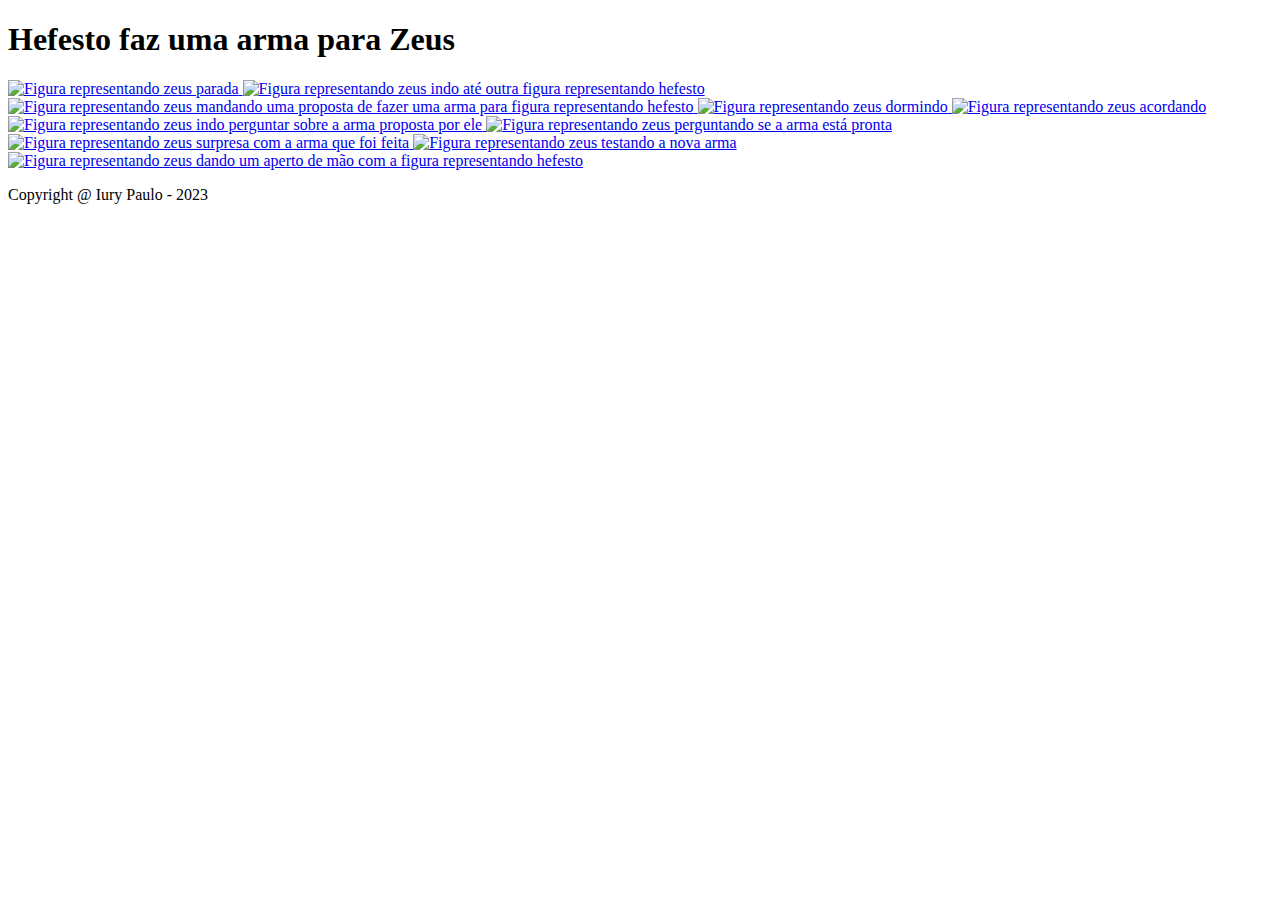
==== galeria.html @ 3b844d43 "Add files via upload" ====
<!DOCTYPE html>
<html lang="pt-br">
<head>
    <meta charset="UTF-8">
    <meta http-equiv="X-UA-Compatible" content="IE=edge">
    <meta name="viewport" content="width=device-width, initial-scale=1.0">
    <title>Minha Galeria</title>
    <link rel="stylesheet" href="./galeria/css/style.css">
</head>
<body>
    <header>
        <h1> Hefesto faz uma arma para Zeus </h1>
    </header>
    <main id="conteiner-galeria">
        <!--imagens-->
        <a href="./galeria/imagens/zeusParado.jpg" class="item-galeria">
            <img src="./galeria/imagens/zeusParado.jpg" alt="Figura representando zeus parada">
        </a>
        <a href="./galeria/imagens/zeusIndoMandarProposta.jpg" class="item-galeria">
            <img src="./galeria/imagens/zeusIndoMandarProposta.jpg" alt="Figura representando zeus indo até outra figura representando hefesto">
        </a>
        <a href="./galeria/imagens/zeusMandandoProposta.jpg" class="item-galeria">
            <img src="./galeria/imagens/zeusMandandoProposta.jpg" alt="Figura representando zeus mandando uma proposta de fazer uma arma para figura representando hefesto">
        </a>
        <a href="./galeria/imagens/zeusDormindo.jpg" class="item-galeria">
            <img src="./galeria/imagens/zeusDormindo.jpg" alt="Figura representando zeus dormindo">
        </a>
        <a href="./galeria/imagens/zeusAcorda.jpg" class="item-galeria">
            <img src="./galeria/imagens/zeusAcorda.jpg" alt="Figura representando zeus acordando">
        </a>
        <a href="./galeria/imagens/zeusIndoPerguntarSobreAArma.jpg" class="item-galeria">
            <img src="./galeria/imagens/zeusIndoMandarProposta.jpg" alt="Figura representando zeus indo perguntar sobre a arma proposta por ele">
        </a>
        <a href="./galeria/imagens/zeusPerguntandoseTaPronto.jpg" class="item-galeria">
            <img src="./galeria/imagens/zeusPerguntandoseTaPronto.jpg" alt="Figura representando zeus perguntando se a arma está pronta">
        </a>
        <a href="./galeria/imagens/zeusSurpresoComAArma.jpg" class="item-galeria">
            <img src="./galeria/imagens/zeusSurpresoComAArma.jpg" alt="Figura representando zeus surpresa com a arma que foi feita">
        </a>
        <a href="./galeria/imagens/testandoArma.jpg" class="item-galeria">
            <img src="./galeria/imagens/testandoArma.jpg" alt="Figura representando zeus testando a nova arma">
        </a>
        <a href="./galeria/imagens/apertoDeMão.jpg" class="item-galeria">
            <img src="./galeria/imagens/apertoDeMão.jpg" alt="Figura representando zeus dando um aperto de mão com a figura representando hefesto">
        </a>
    </main>
    <footer>
        <p id="copy">
            Copyright @ Iury Paulo - 2023
        </p>
    </footer>
</body>
</html>
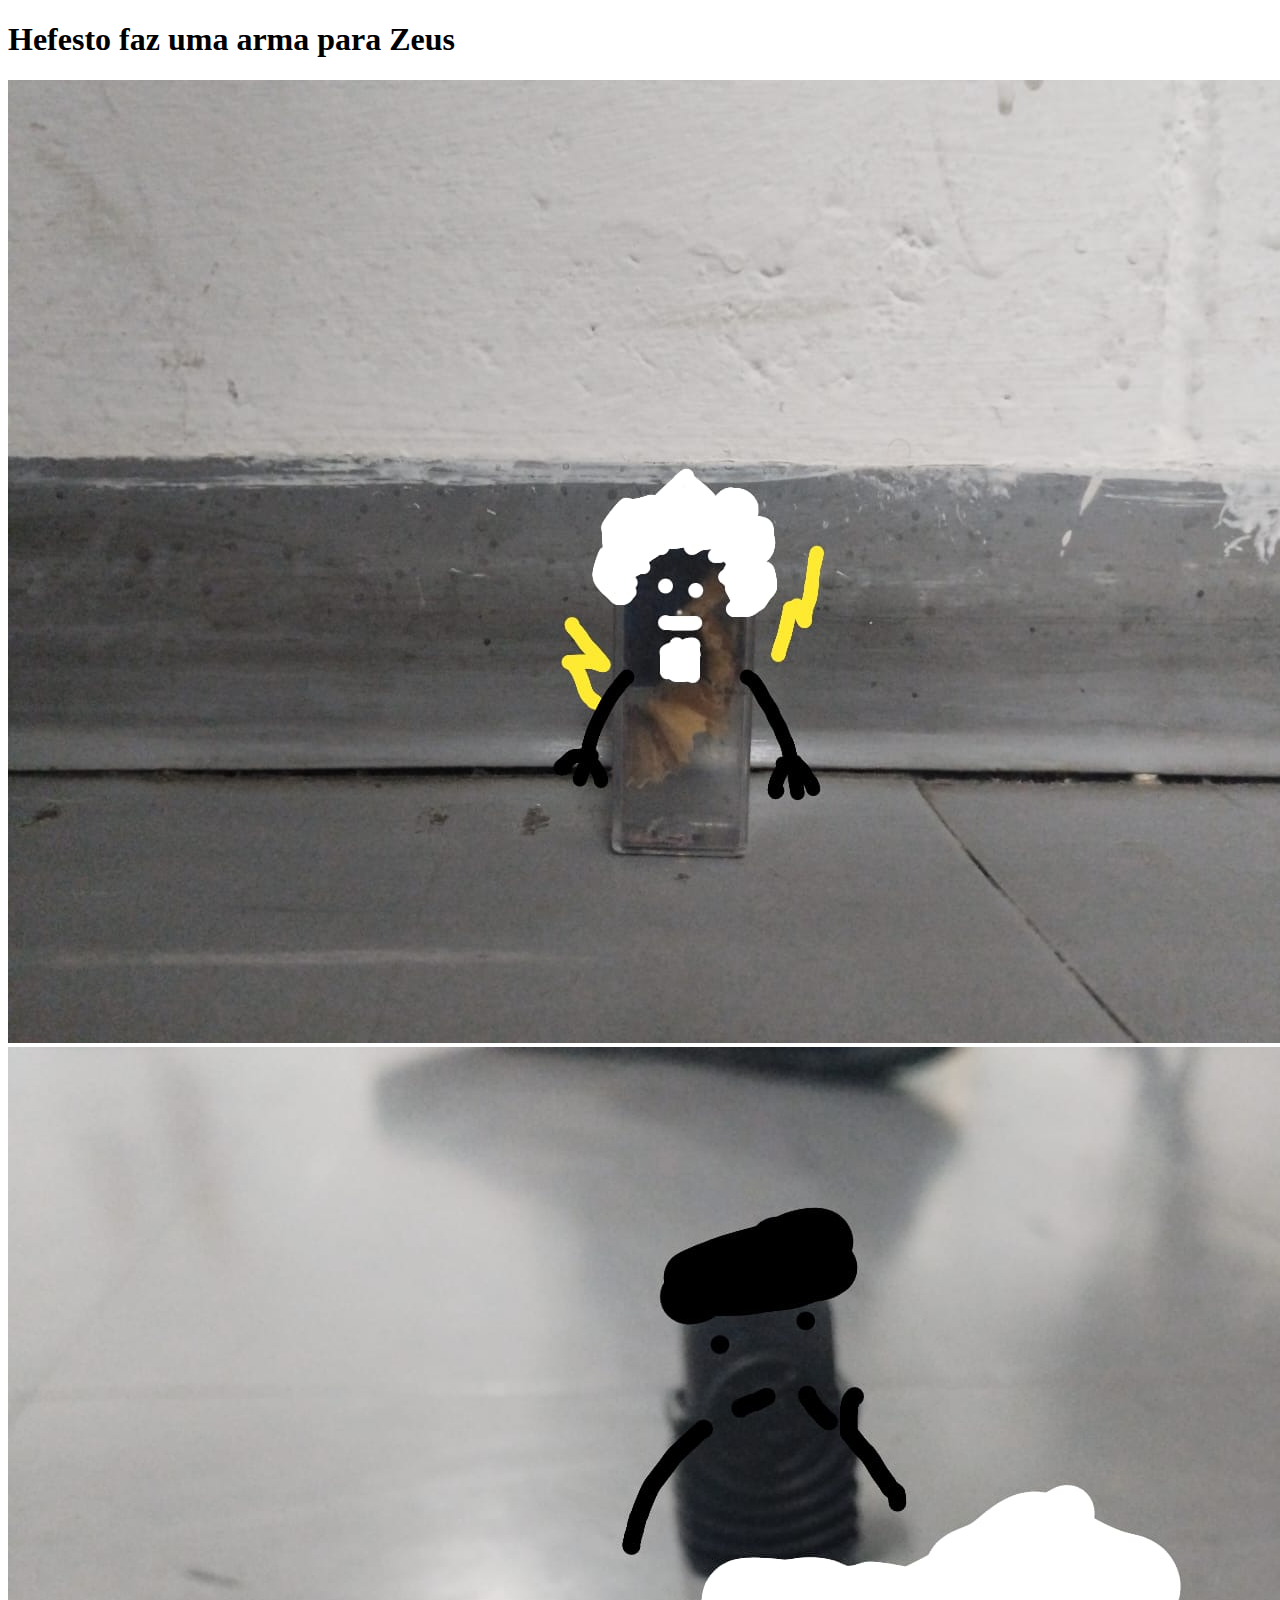
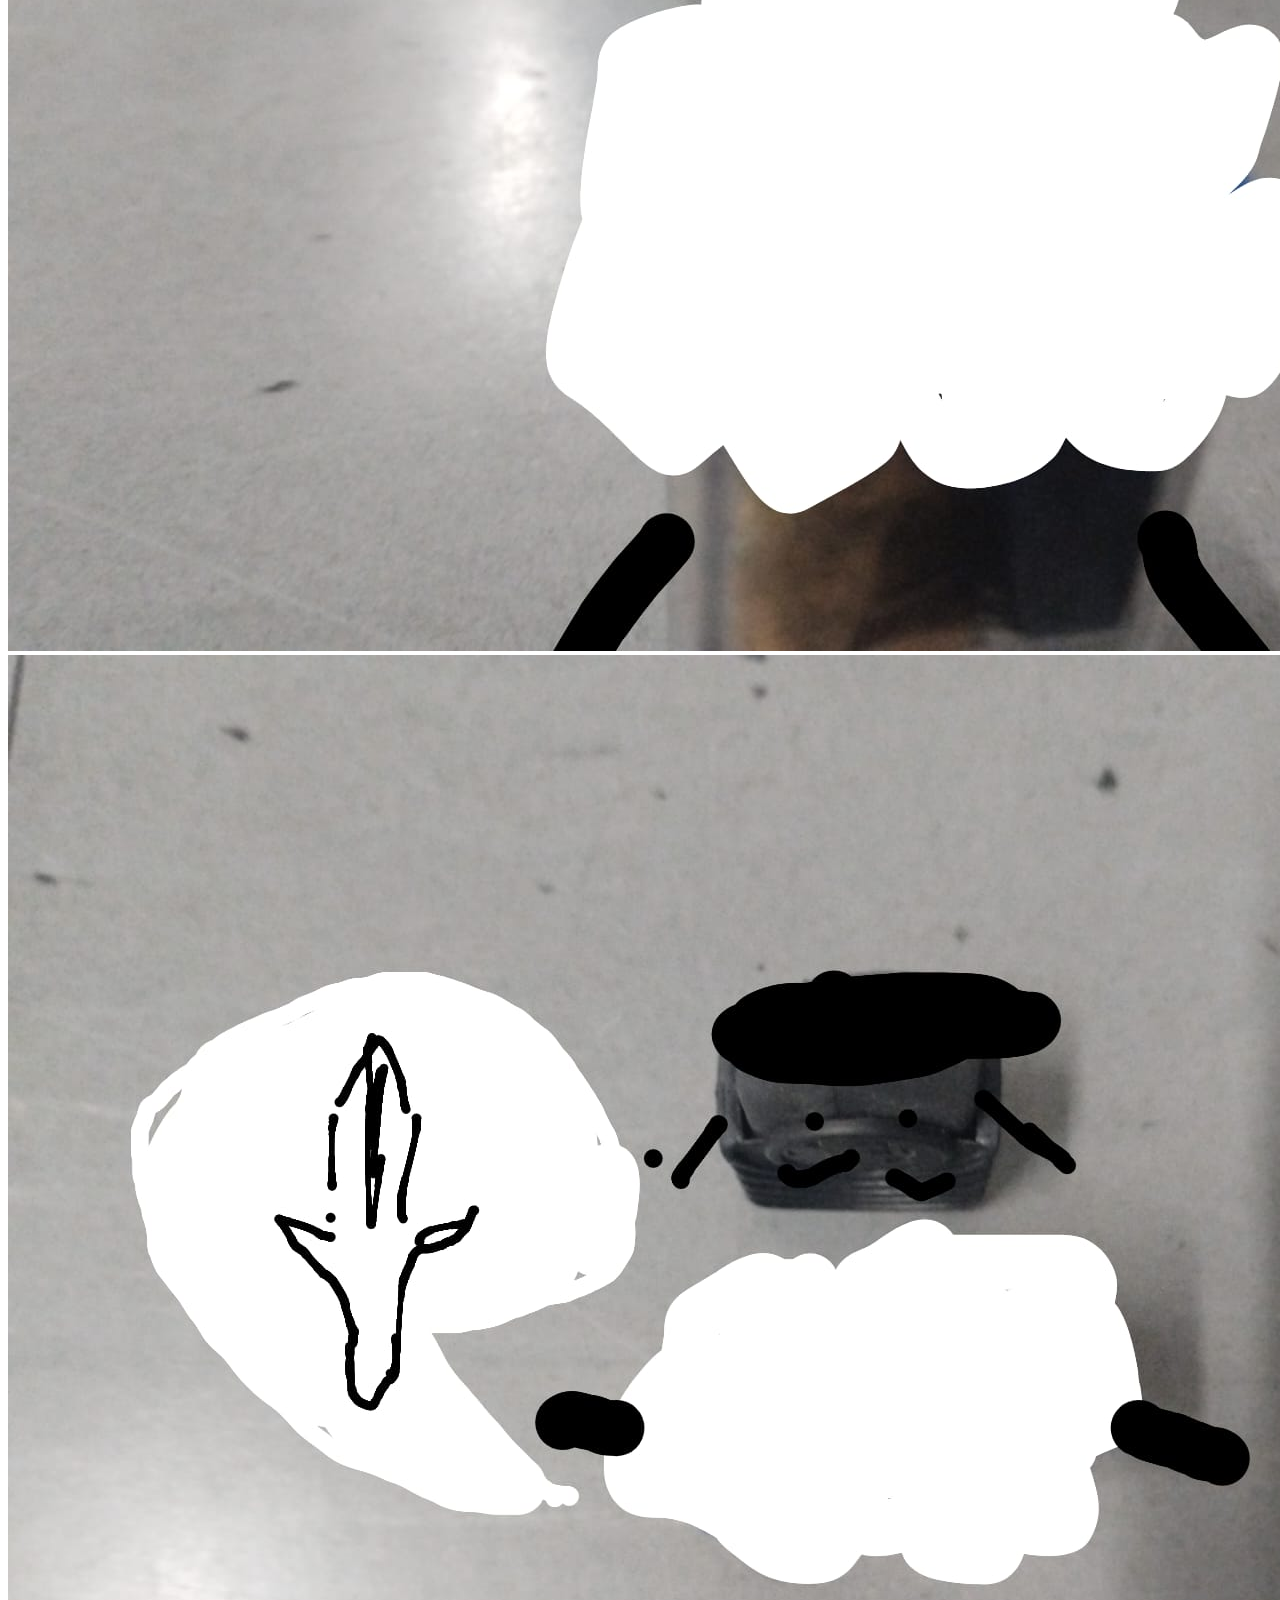
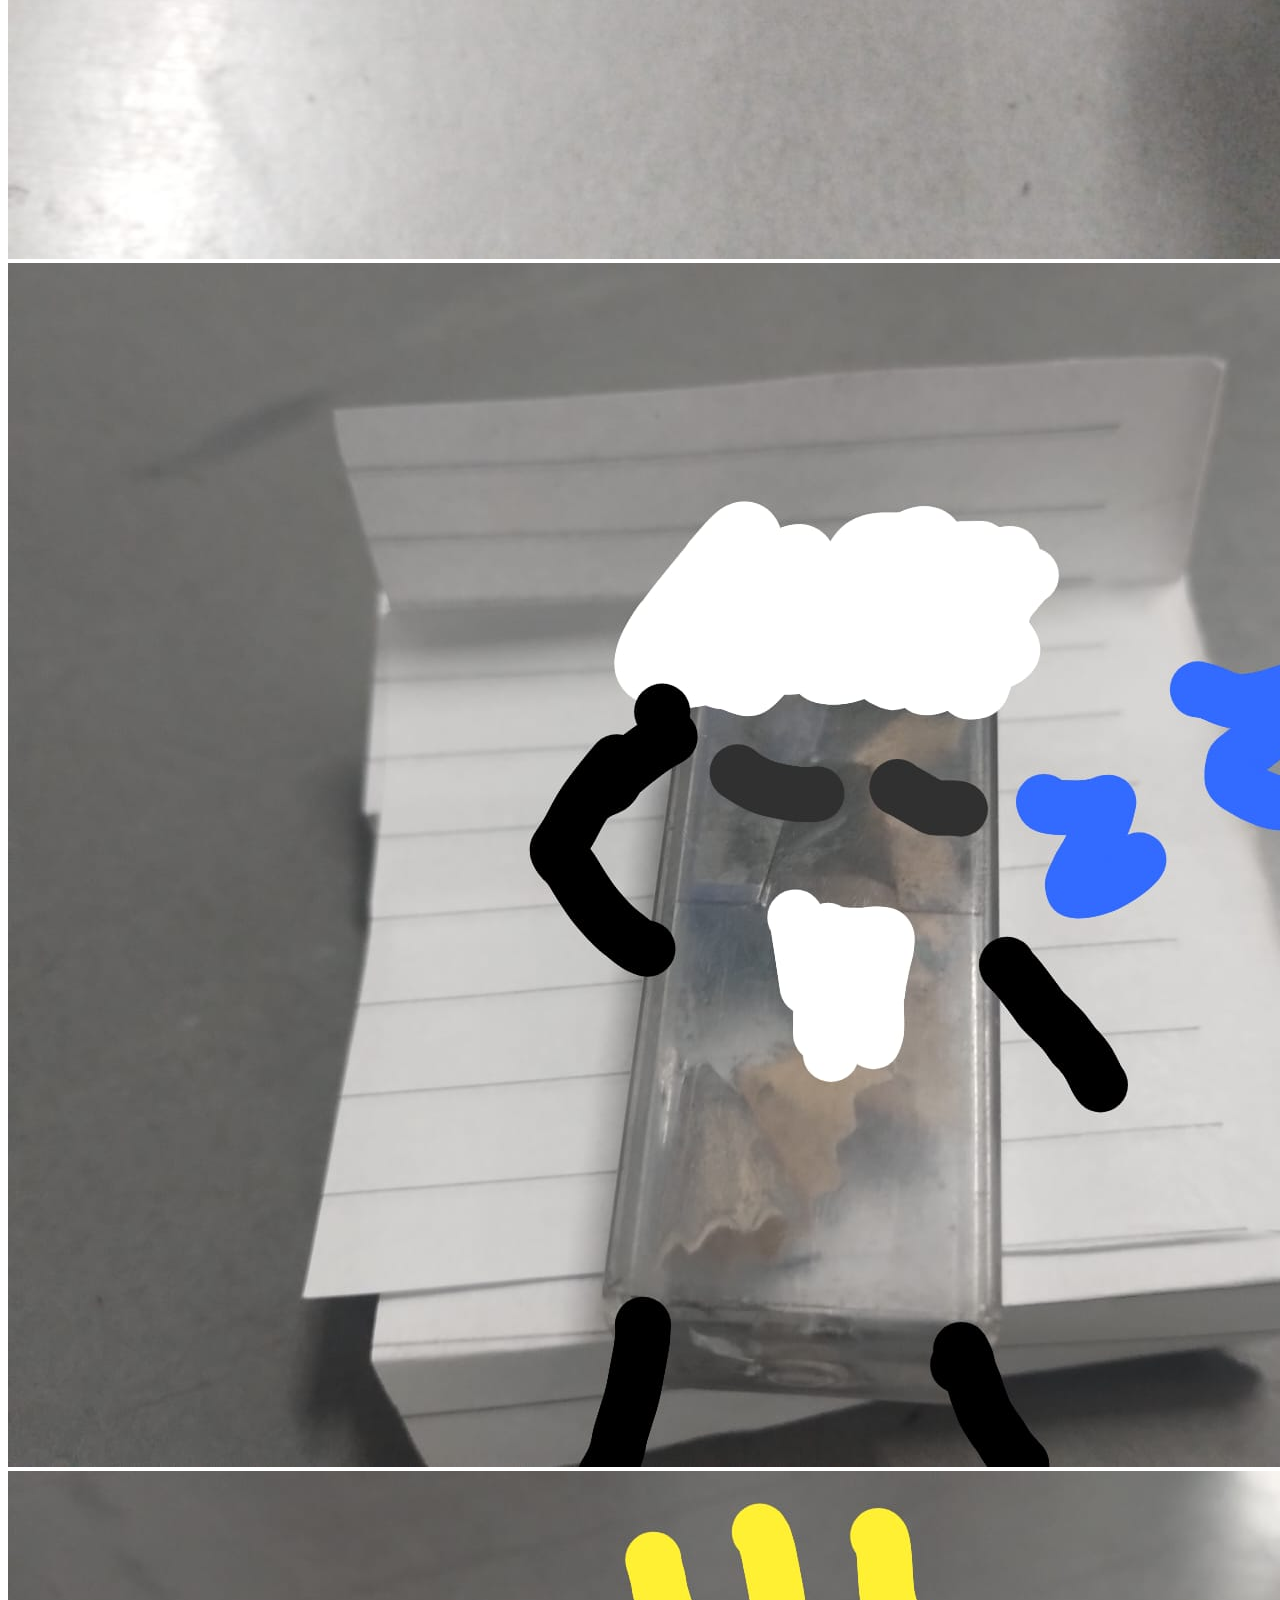
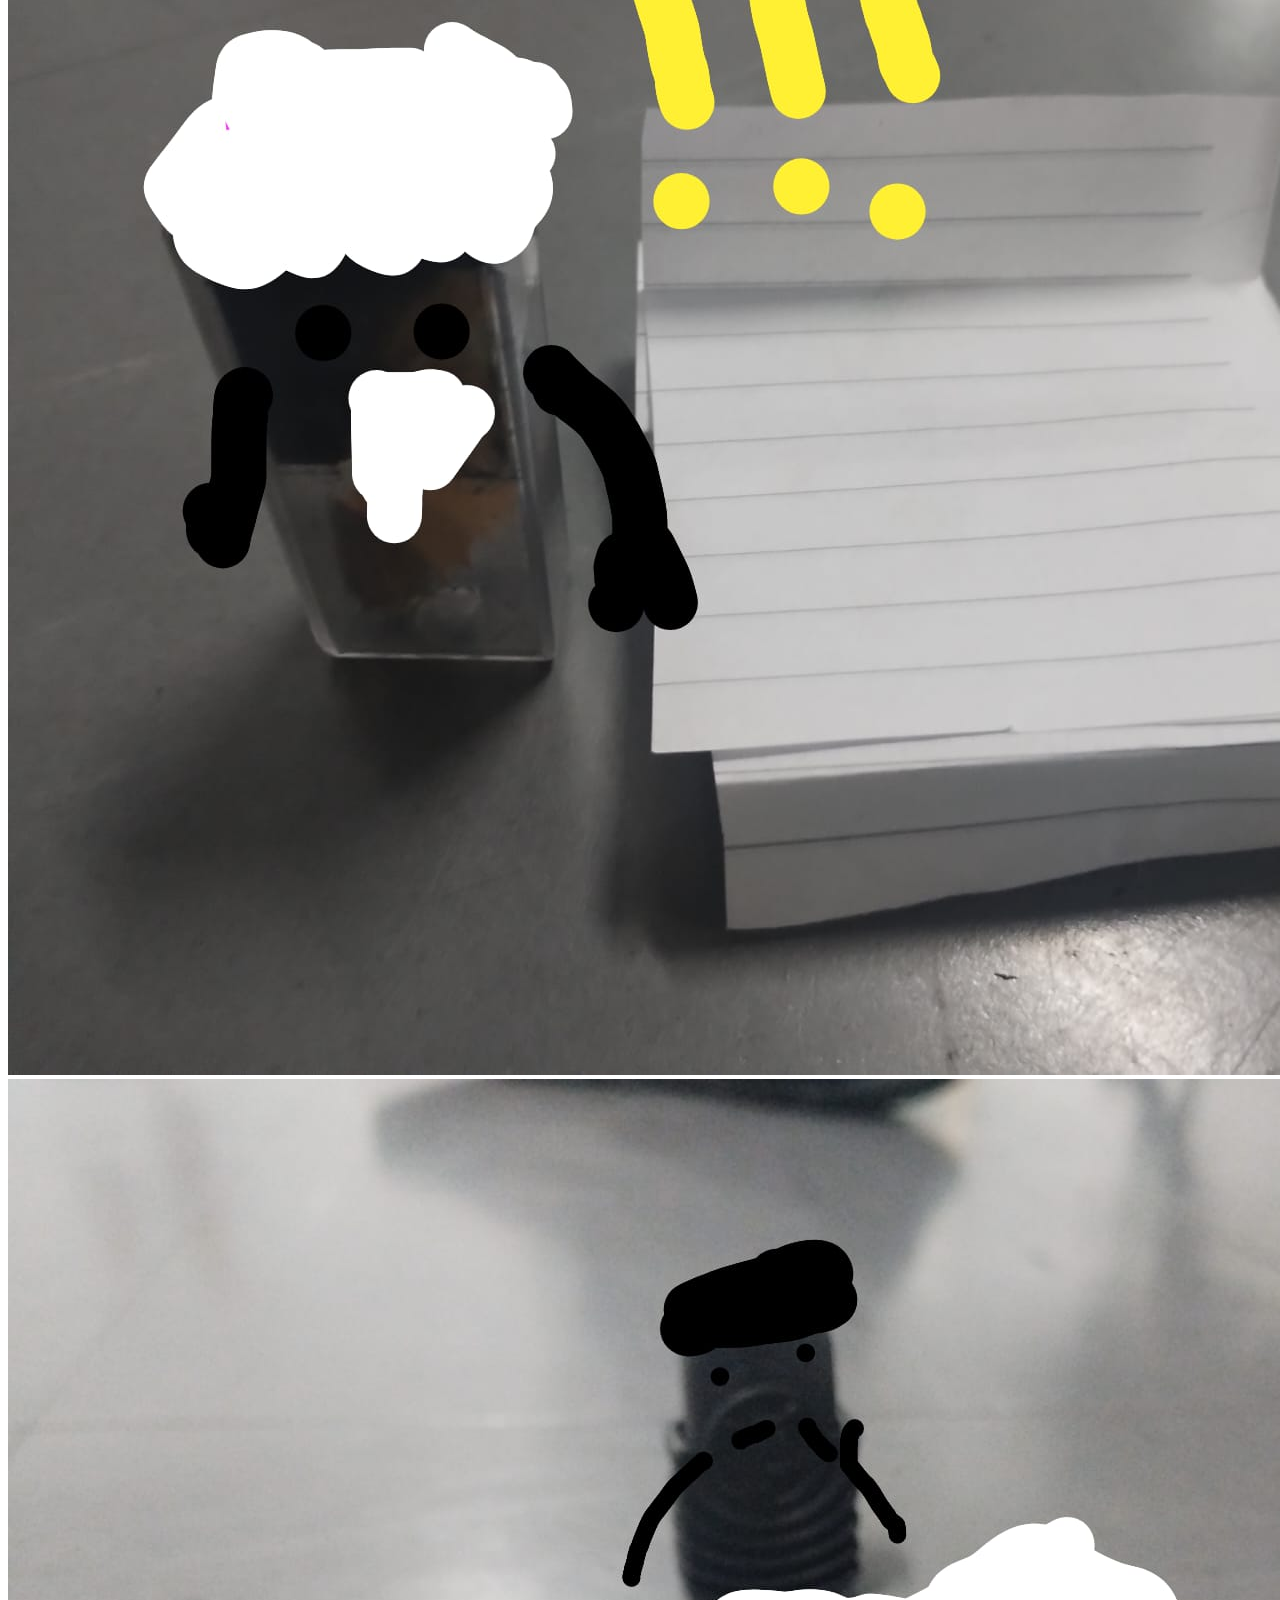
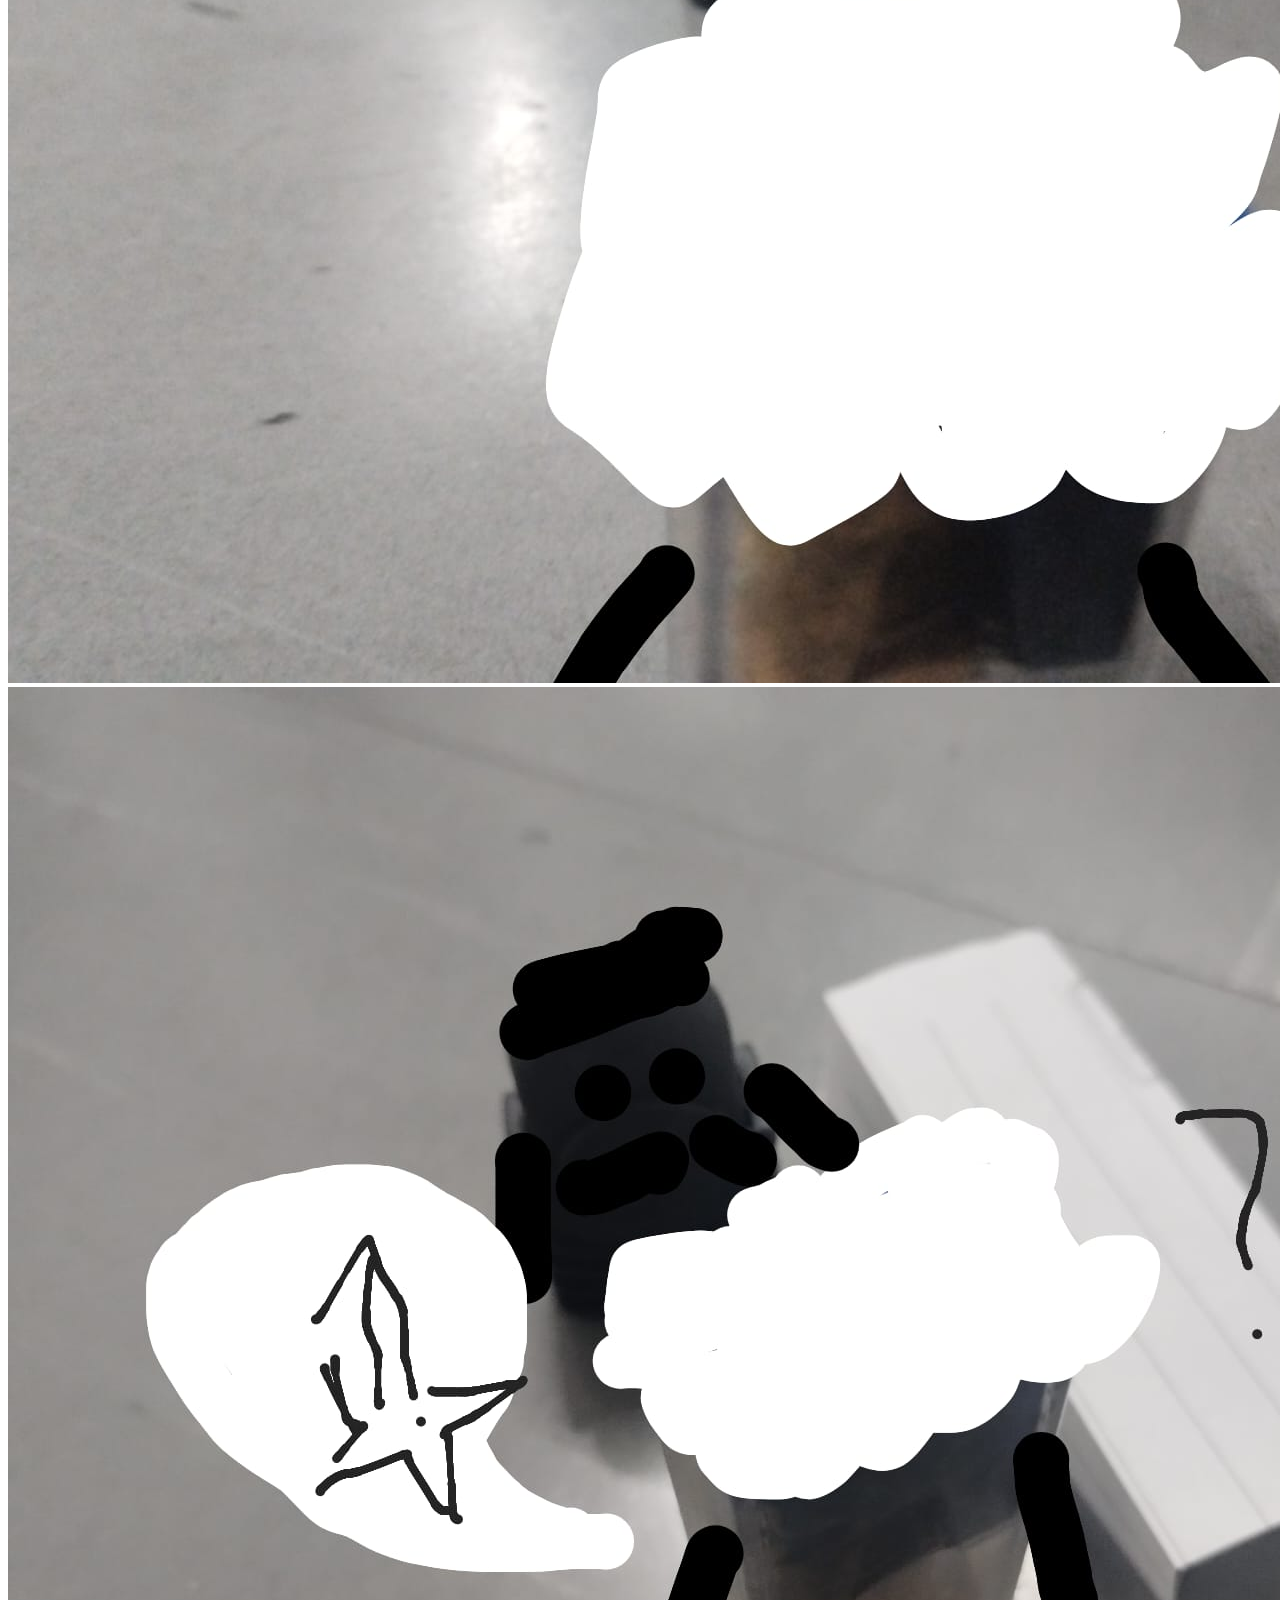
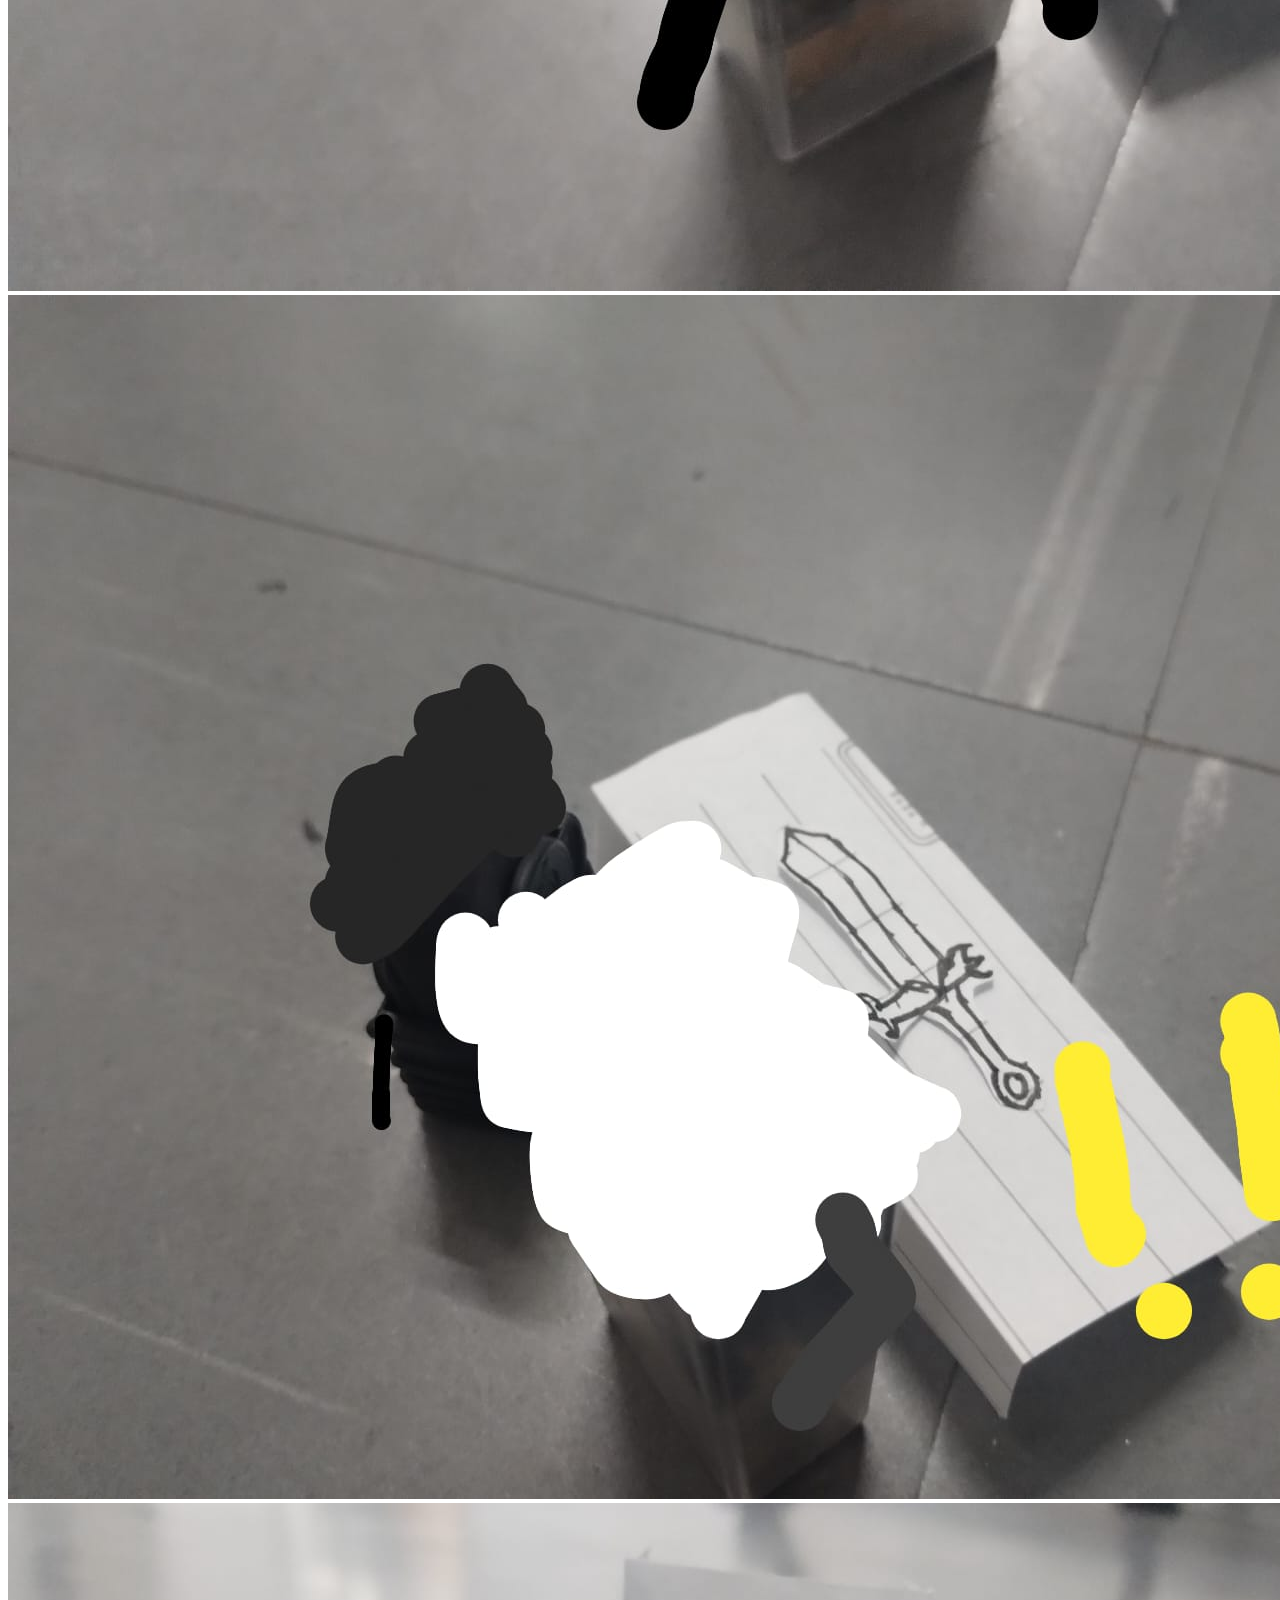
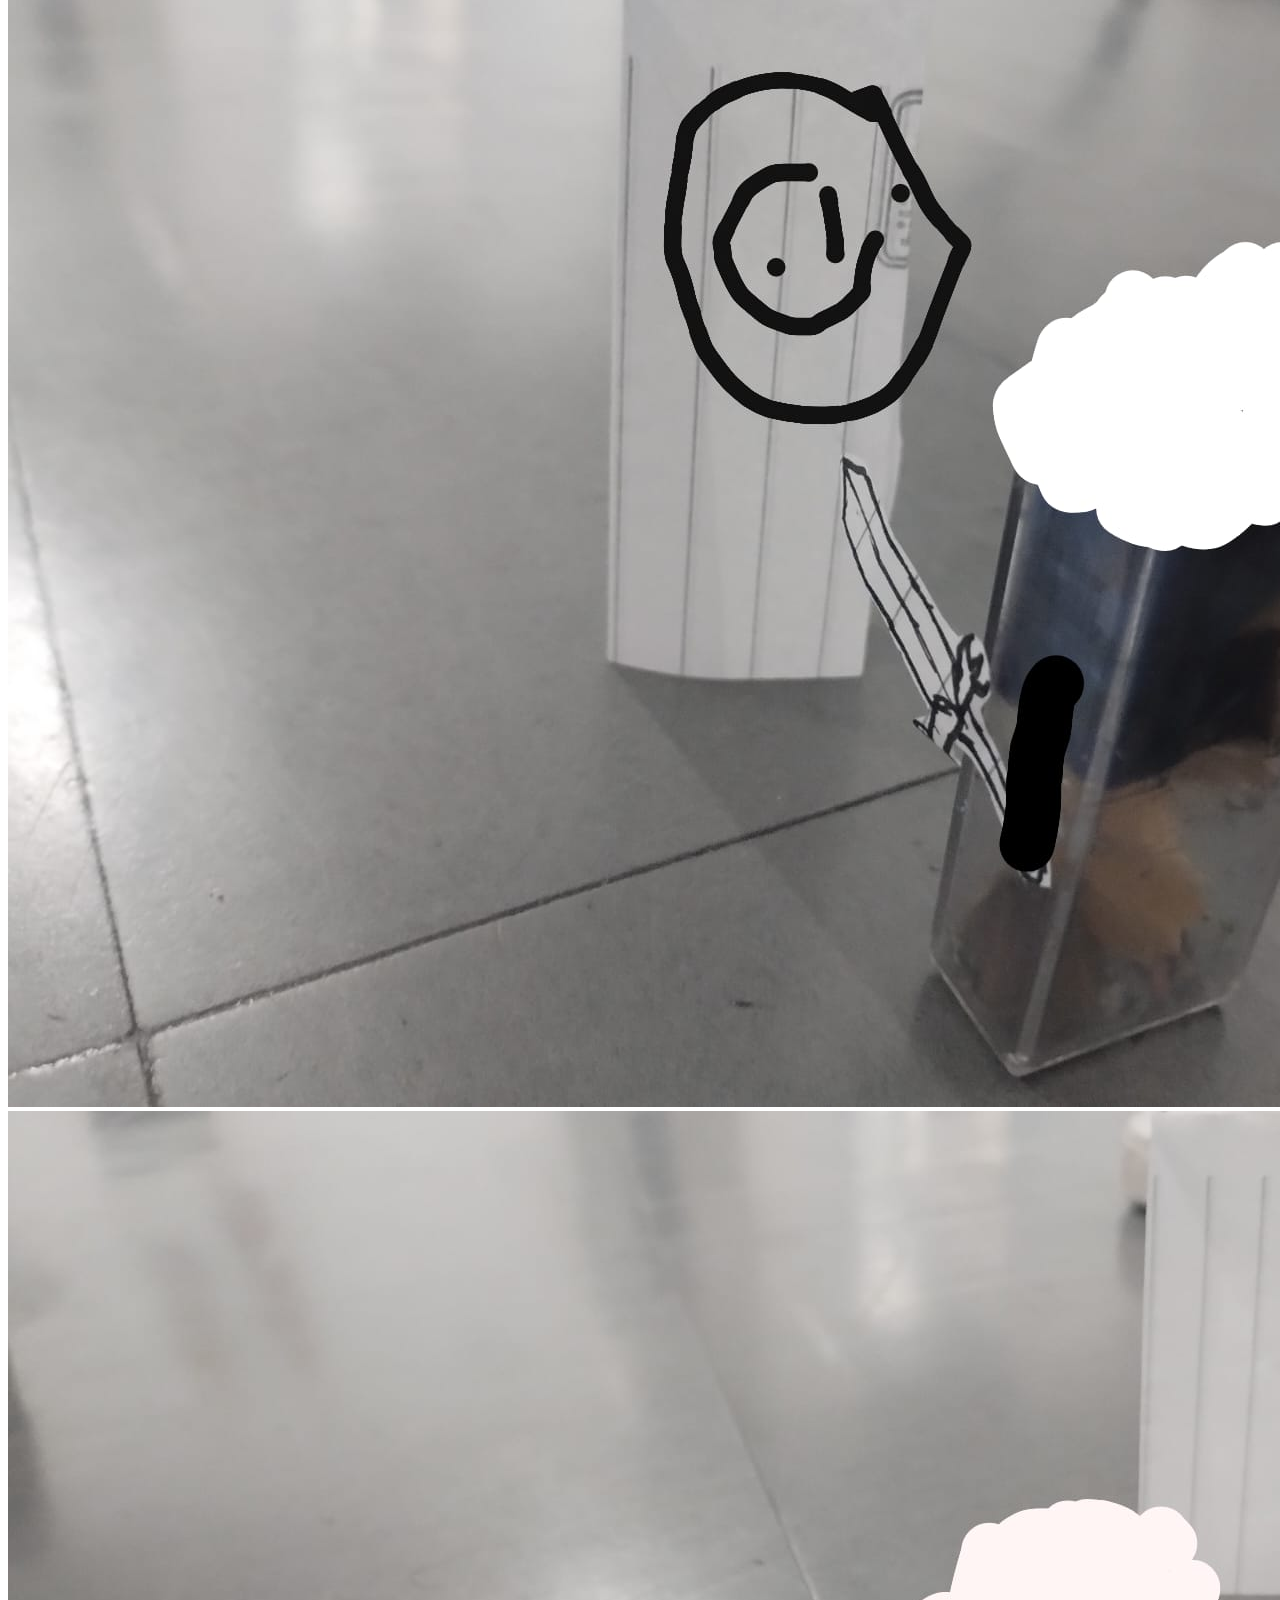
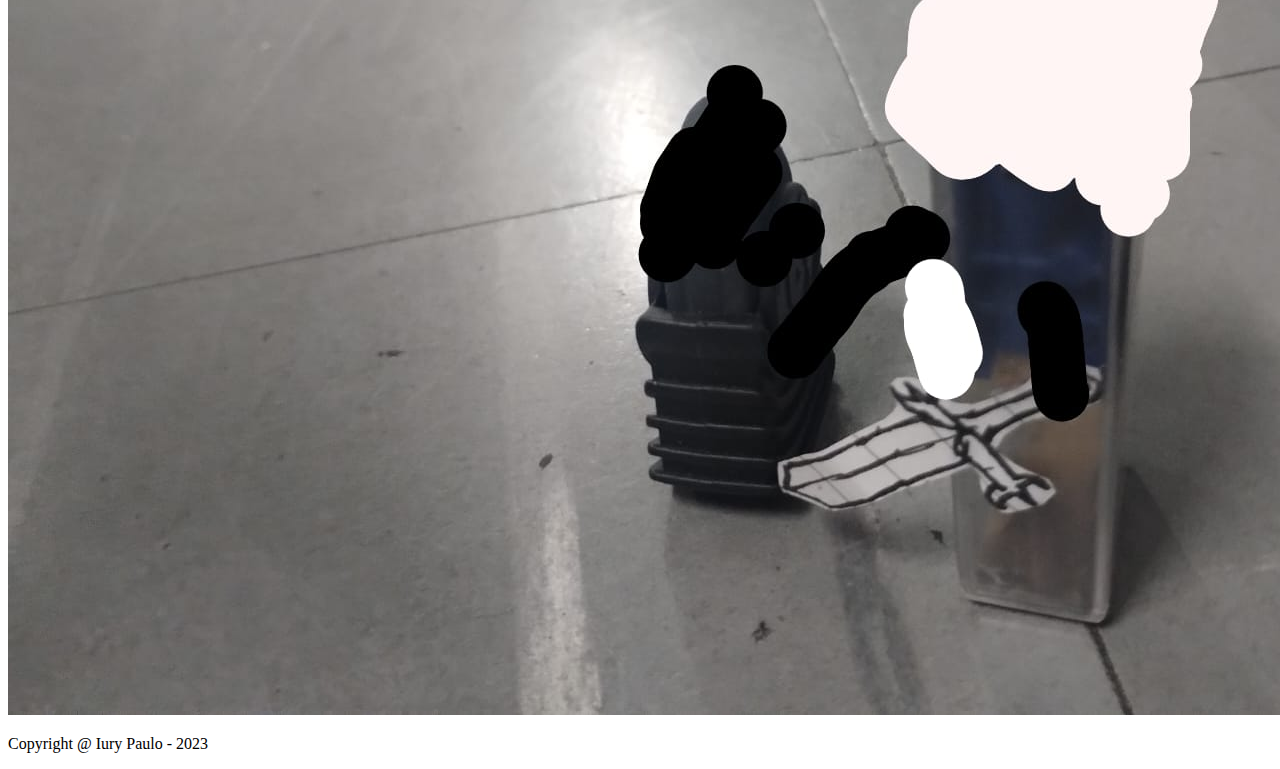
==== commit 331221f1: "Update galeria.html" ====
--- a/galeria.html
+++ b/galeria.html
@@ -13,35 +13,35 @@
     </header>
     <main id="conteiner-galeria">
         <!--imagens-->
-        <a href="./galeria/imagens/zeusParado.jpg" class="item-galeria">
-            <img src="./galeria/imagens/zeusParado.jpg" alt="Figura representando zeus parada">
+        <a href="./imagens/zeusParado.jpg" class="item-galeria">
+            <img src="./imagens/zeusParado.jpg" alt="Figura representando zeus parada">
         </a>
-        <a href="./galeria/imagens/zeusIndoMandarProposta.jpg" class="item-galeria">
-            <img src="./galeria/imagens/zeusIndoMandarProposta.jpg" alt="Figura representando zeus indo até outra figura representando hefesto">
+        <a href="./imagens/zeusIndoMandarProposta.jpg" class="item-galeria">
+            <img src="./imagens/zeusIndoMandarProposta.jpg" alt="Figura representando zeus indo até outra figura representando hefesto">
         </a>
-        <a href="./galeria/imagens/zeusMandandoProposta.jpg" class="item-galeria">
-            <img src="./galeria/imagens/zeusMandandoProposta.jpg" alt="Figura representando zeus mandando uma proposta de fazer uma arma para figura representando hefesto">
+        <a href="./imagens/zeusMandandoProposta.jpg" class="item-galeria">
+            <img src="./imagens/zeusMandandoProposta.jpg" alt="Figura representando zeus mandando uma proposta de fazer uma arma para figura representando hefesto">
         </a>
         <a href="./galeria/imagens/zeusDormindo.jpg" class="item-galeria">
-            <img src="./galeria/imagens/zeusDormindo.jpg" alt="Figura representando zeus dormindo">
+            <img src="./imagens/zeusDormindo.jpg" alt="Figura representando zeus dormindo">
         </a>
         <a href="./galeria/imagens/zeusAcorda.jpg" class="item-galeria">
-            <img src="./galeria/imagens/zeusAcorda.jpg" alt="Figura representando zeus acordando">
+            <img src="./imagens/zeusAcorda.jpg" alt="Figura representando zeus acordando">
         </a>
-        <a href="./galeria/imagens/zeusIndoPerguntarSobreAArma.jpg" class="item-galeria">
-            <img src="./galeria/imagens/zeusIndoMandarProposta.jpg" alt="Figura representando zeus indo perguntar sobre a arma proposta por ele">
+        <a href="./imagens/zeusIndoPerguntarSobreAArma.jpg" class="item-galeria">
+            <img src="./imagens/zeusIndoMandarProposta.jpg" alt="Figura representando zeus indo perguntar sobre a arma proposta por ele">
         </a>
-        <a href="./galeria/imagens/zeusPerguntandoseTaPronto.jpg" class="item-galeria">
-            <img src="./galeria/imagens/zeusPerguntandoseTaPronto.jpg" alt="Figura representando zeus perguntando se a arma está pronta">
+        <a href="./imagens/zeusPerguntandoseTaPronto.jpg" class="item-galeria">
+            <img src="./imagens/zeusPerguntandoseTaPronto.jpg" alt="Figura representando zeus perguntando se a arma está pronta">
         </a>
-        <a href="./galeria/imagens/zeusSurpresoComAArma.jpg" class="item-galeria">
-            <img src="./galeria/imagens/zeusSurpresoComAArma.jpg" alt="Figura representando zeus surpresa com a arma que foi feita">
+        <a href="./imagens/zeusSurpresoComAArma.jpg" class="item-galeria">
+            <img src="./imagens/zeusSurpresoComAArma.jpg" alt="Figura representando zeus surpresa com a arma que foi feita">
         </a>
-        <a href="./galeria/imagens/testandoArma.jpg" class="item-galeria">
-            <img src="./galeria/imagens/testandoArma.jpg" alt="Figura representando zeus testando a nova arma">
+        <a href="./imagens/testandoArma.jpg" class="item-galeria">
+            <img src="./imagens/testandoArma.jpg" alt="Figura representando zeus testando a nova arma">
         </a>
-        <a href="./galeria/imagens/apertoDeMão.jpg" class="item-galeria">
-            <img src="./galeria/imagens/apertoDeMão.jpg" alt="Figura representando zeus dando um aperto de mão com a figura representando hefesto">
+        <a href="./imagens/apertoDeMão.jpg" class="item-galeria">
+            <img src="./imagens/apertoDeMão.jpg" alt="Figura representando zeus dando um aperto de mão com a figura representando hefesto">
         </a>
     </main>
     <footer>
@@ -50,4 +50,4 @@
         </p>
     </footer>
 </body>
-</html>+</html>
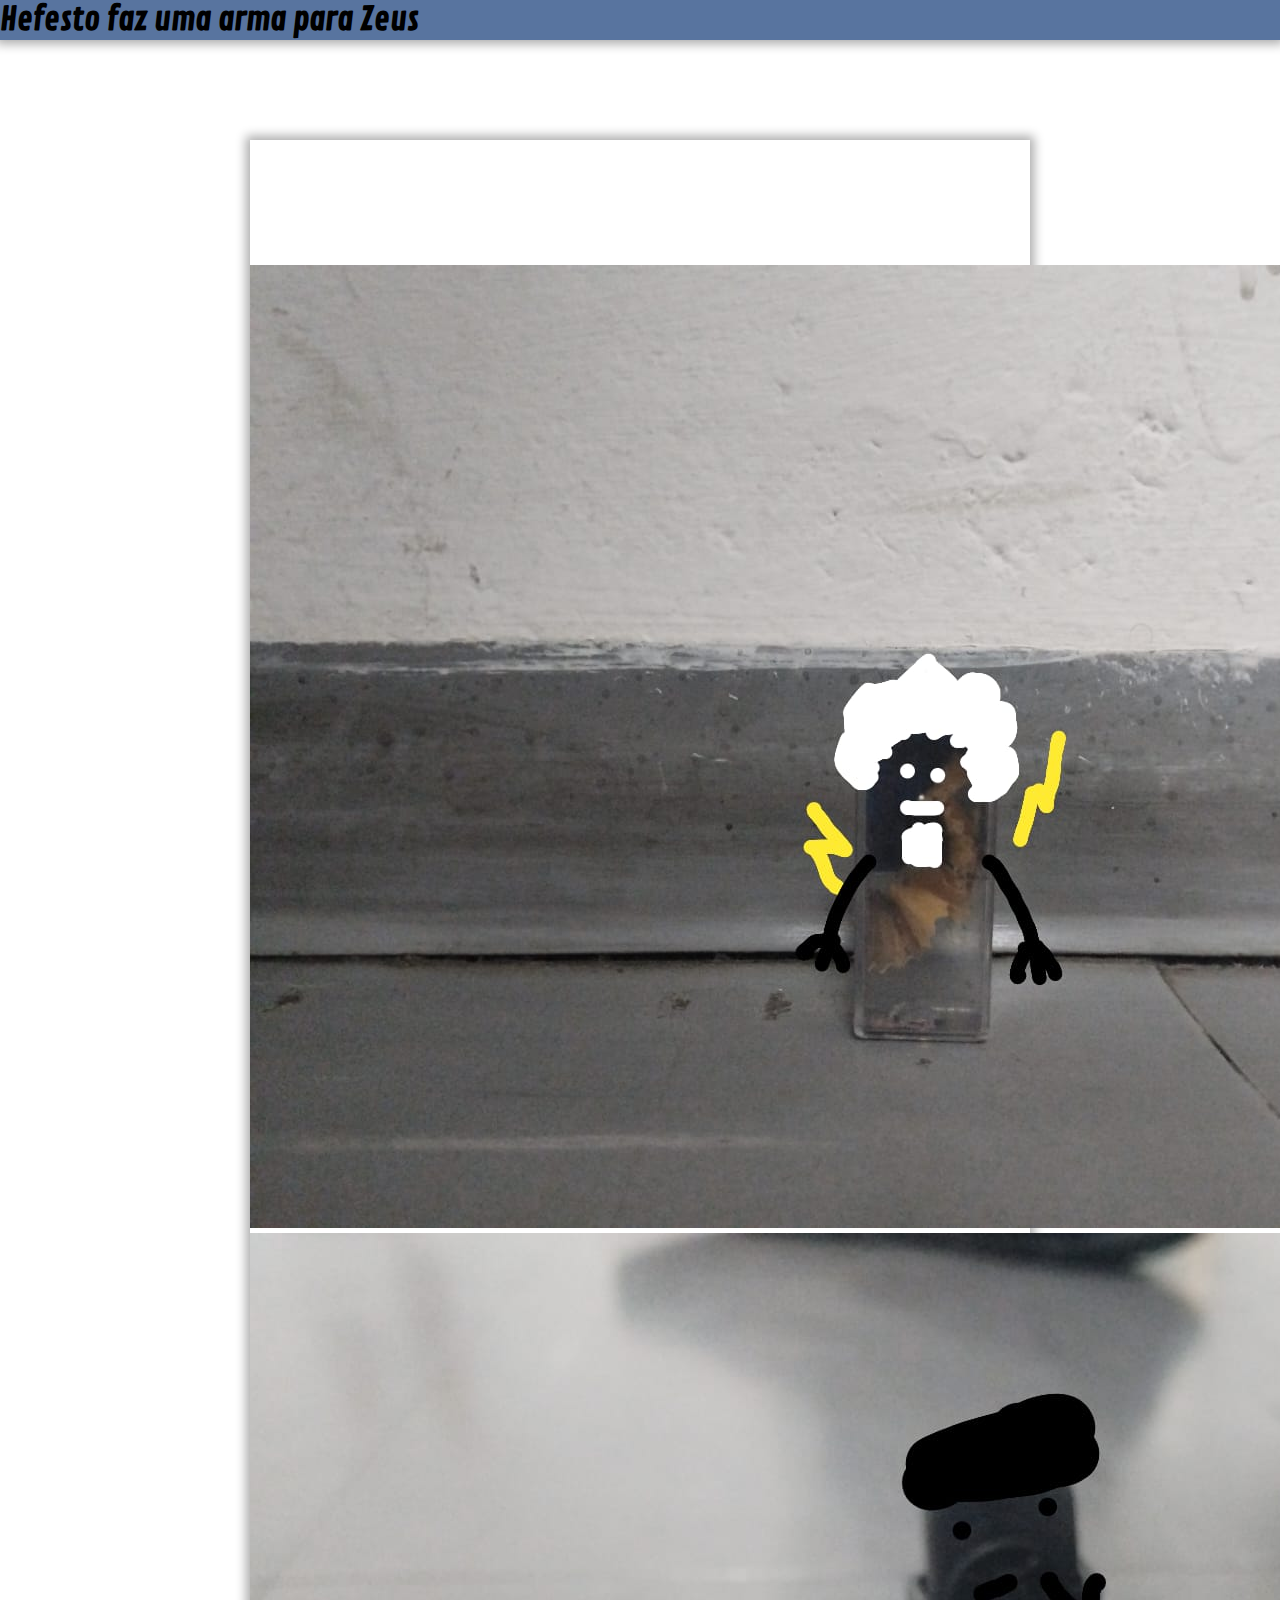
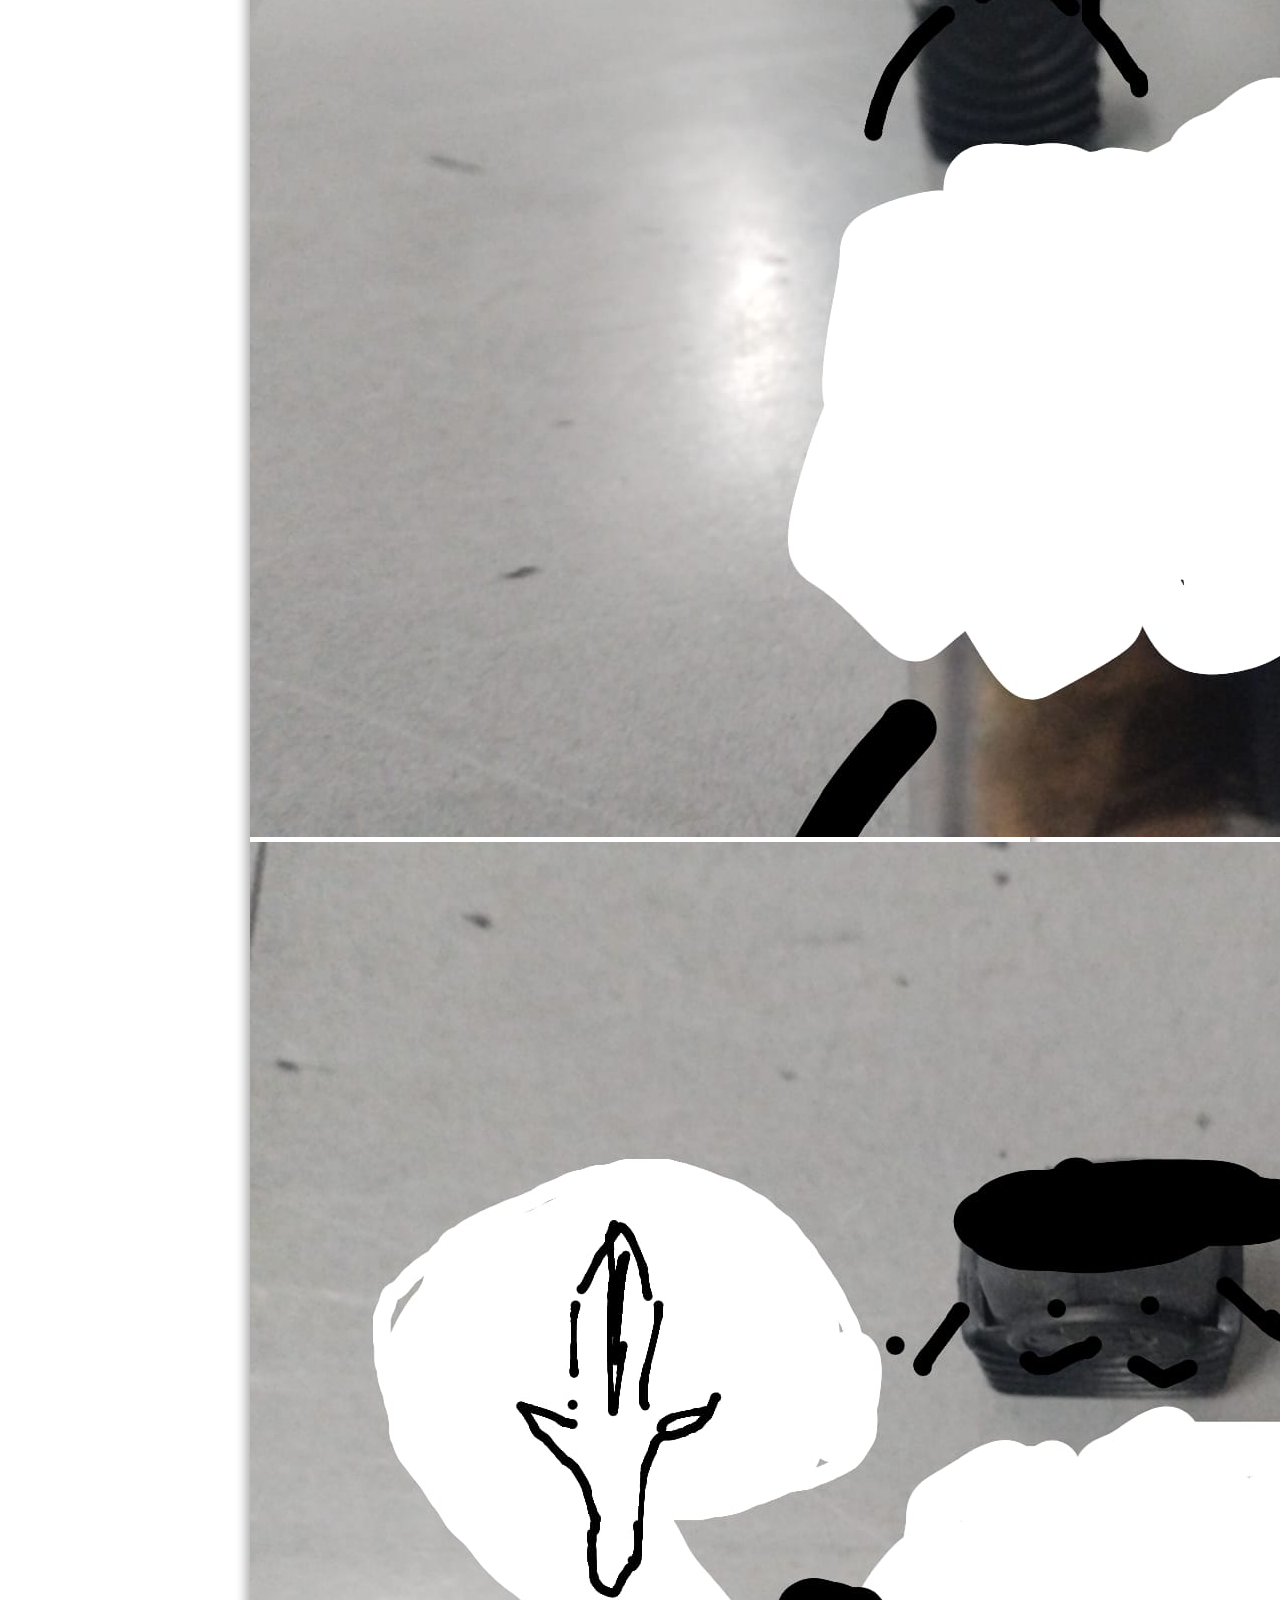
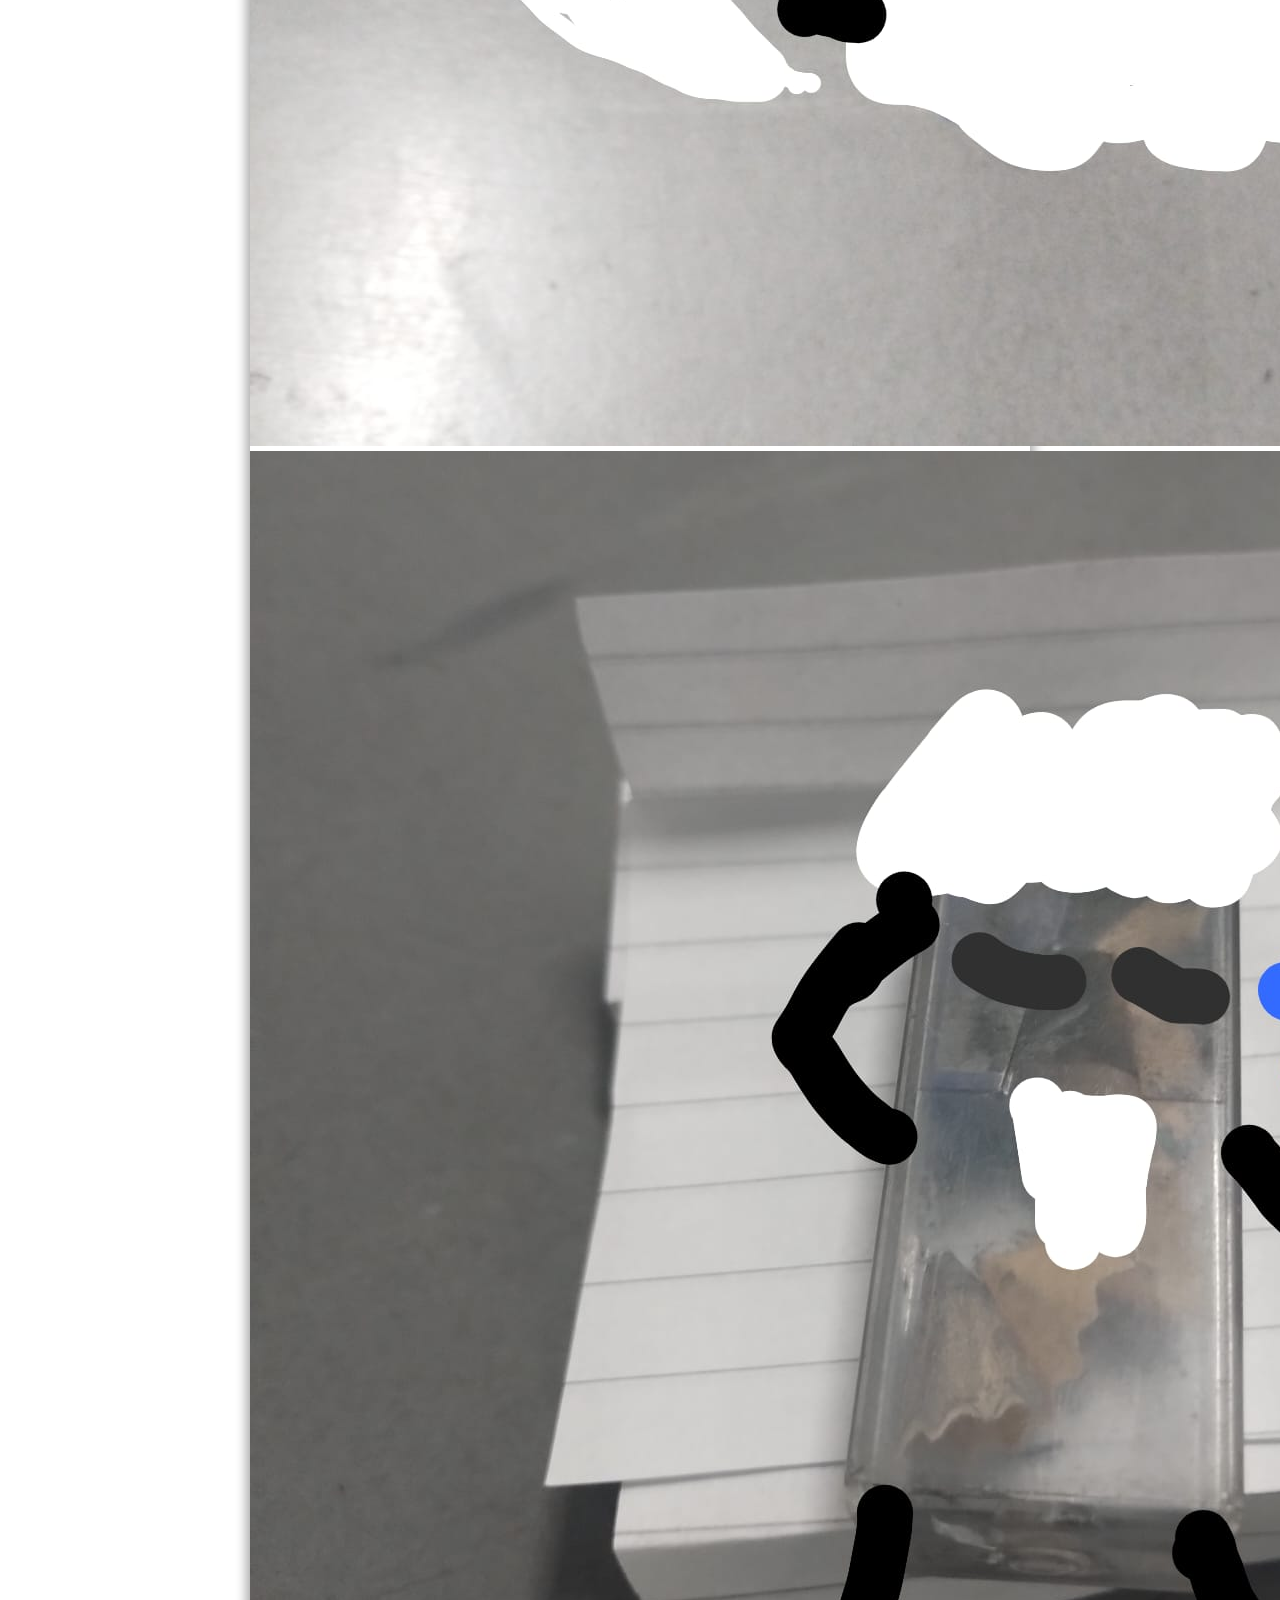
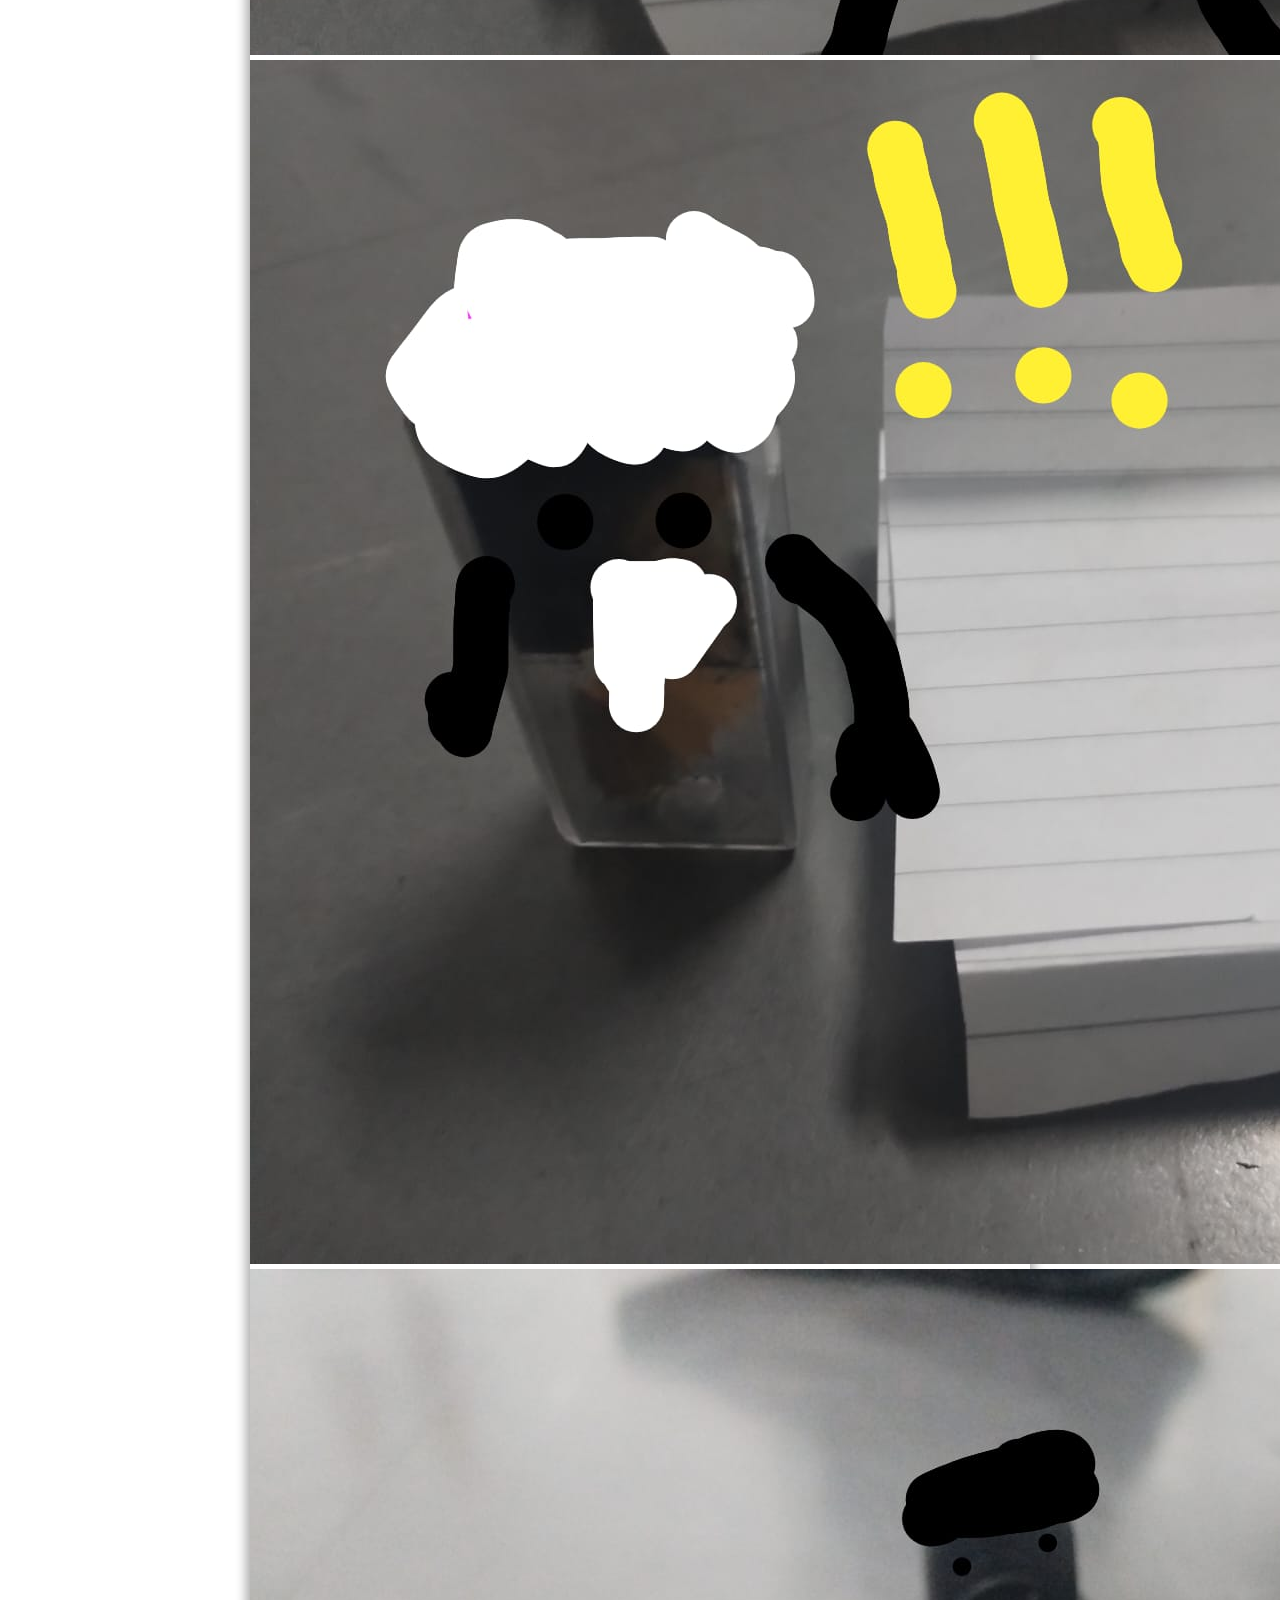
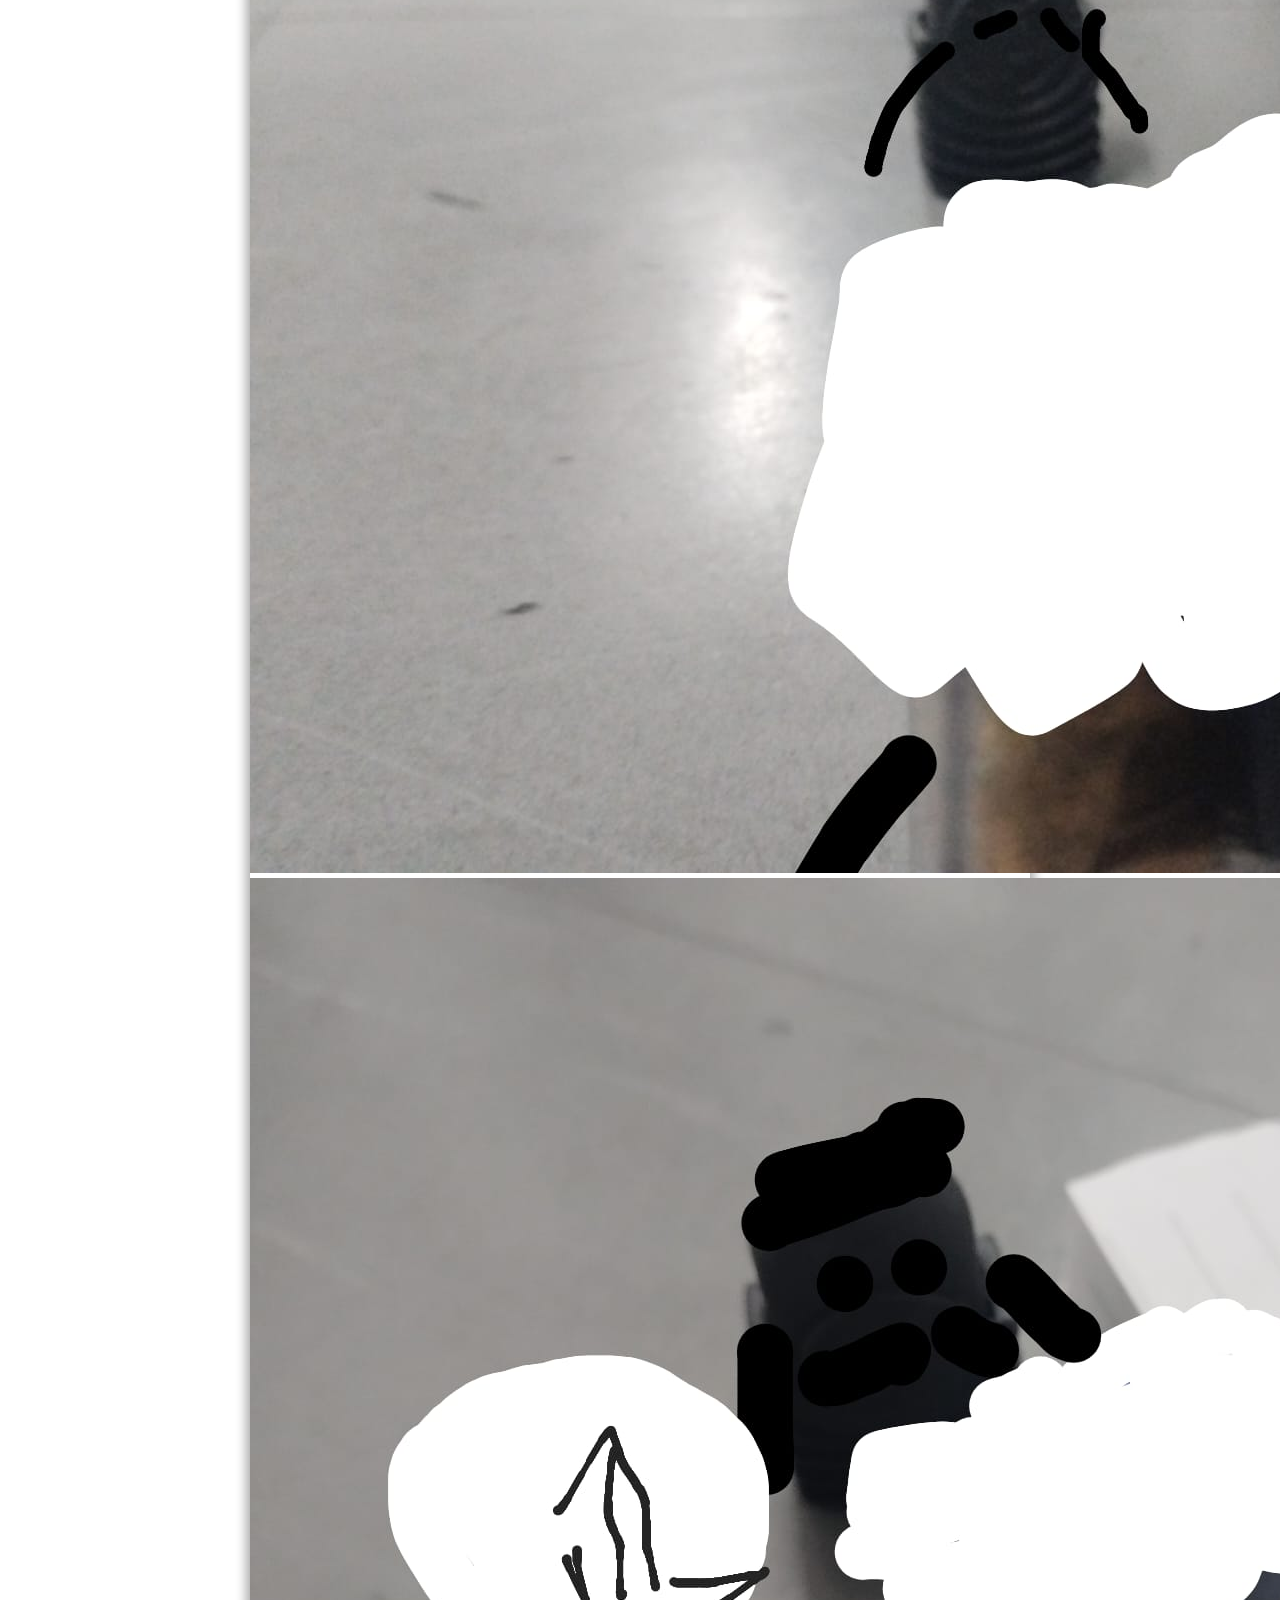
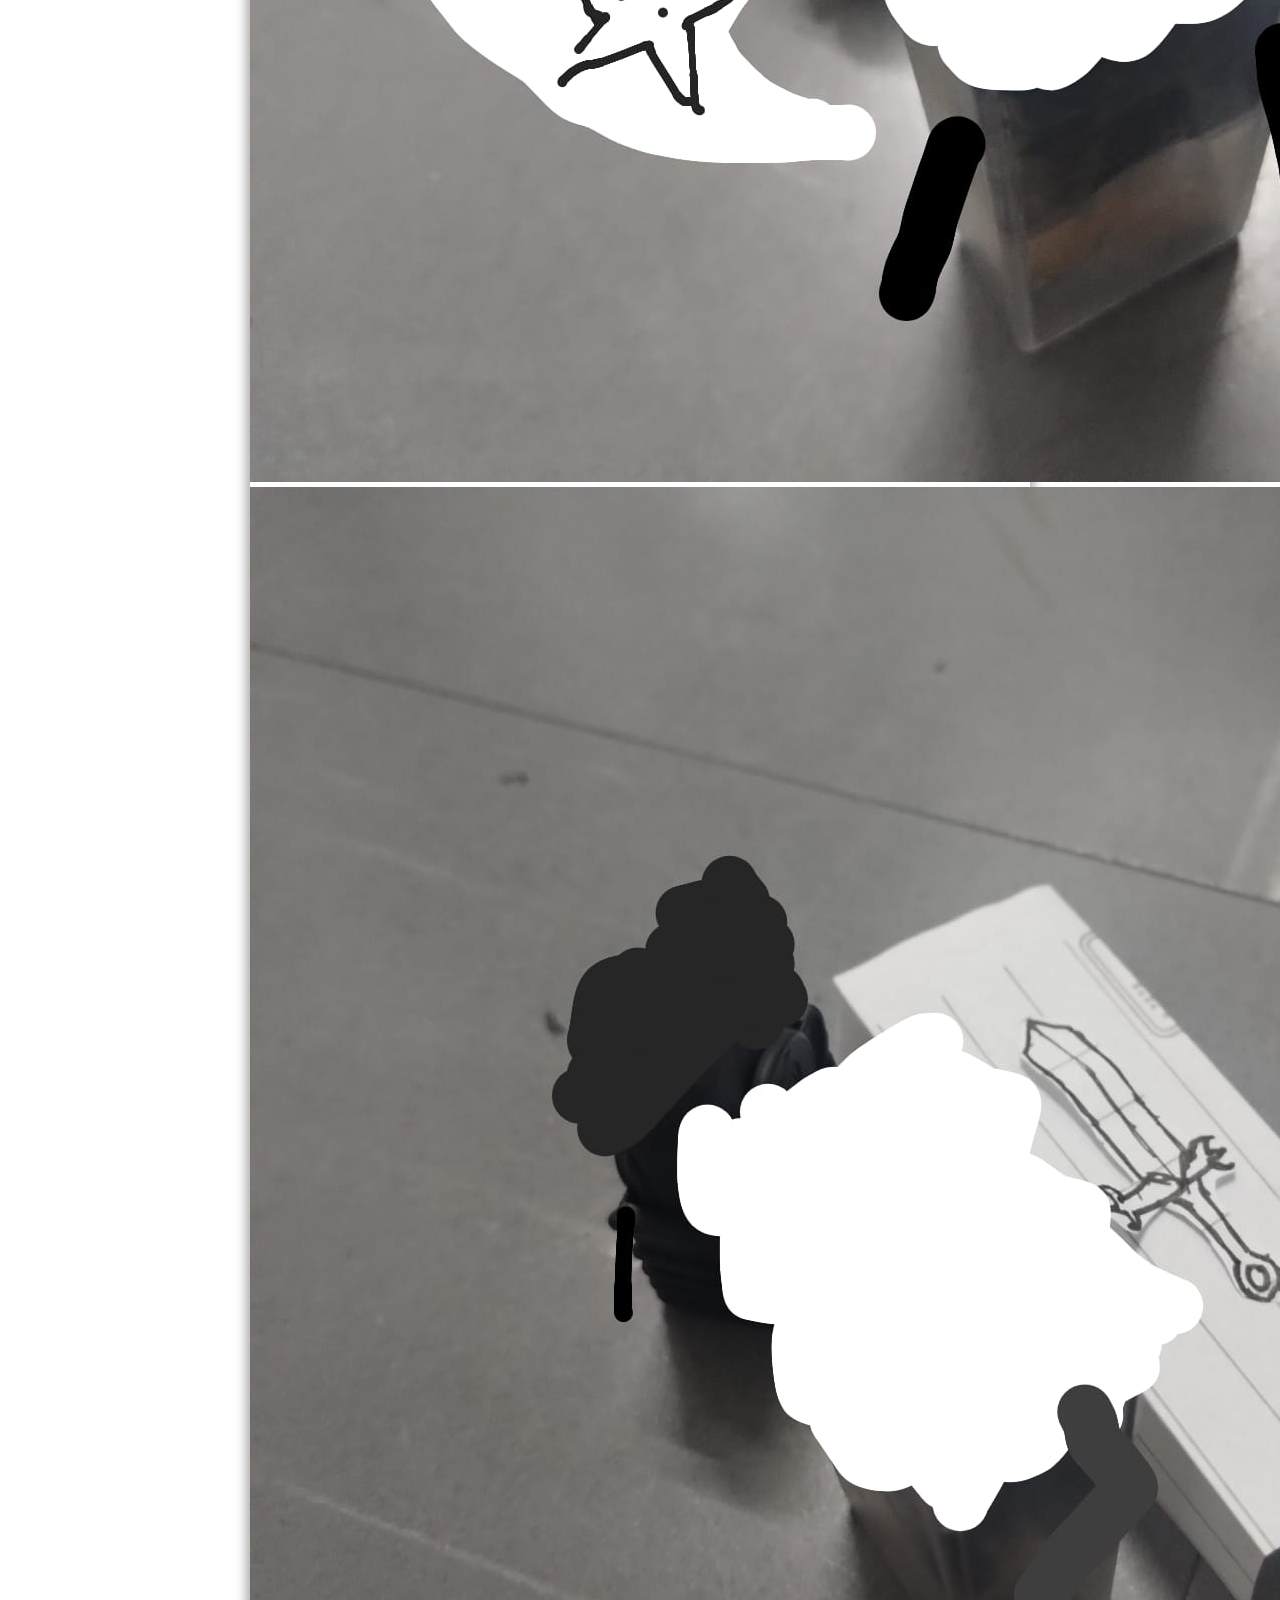
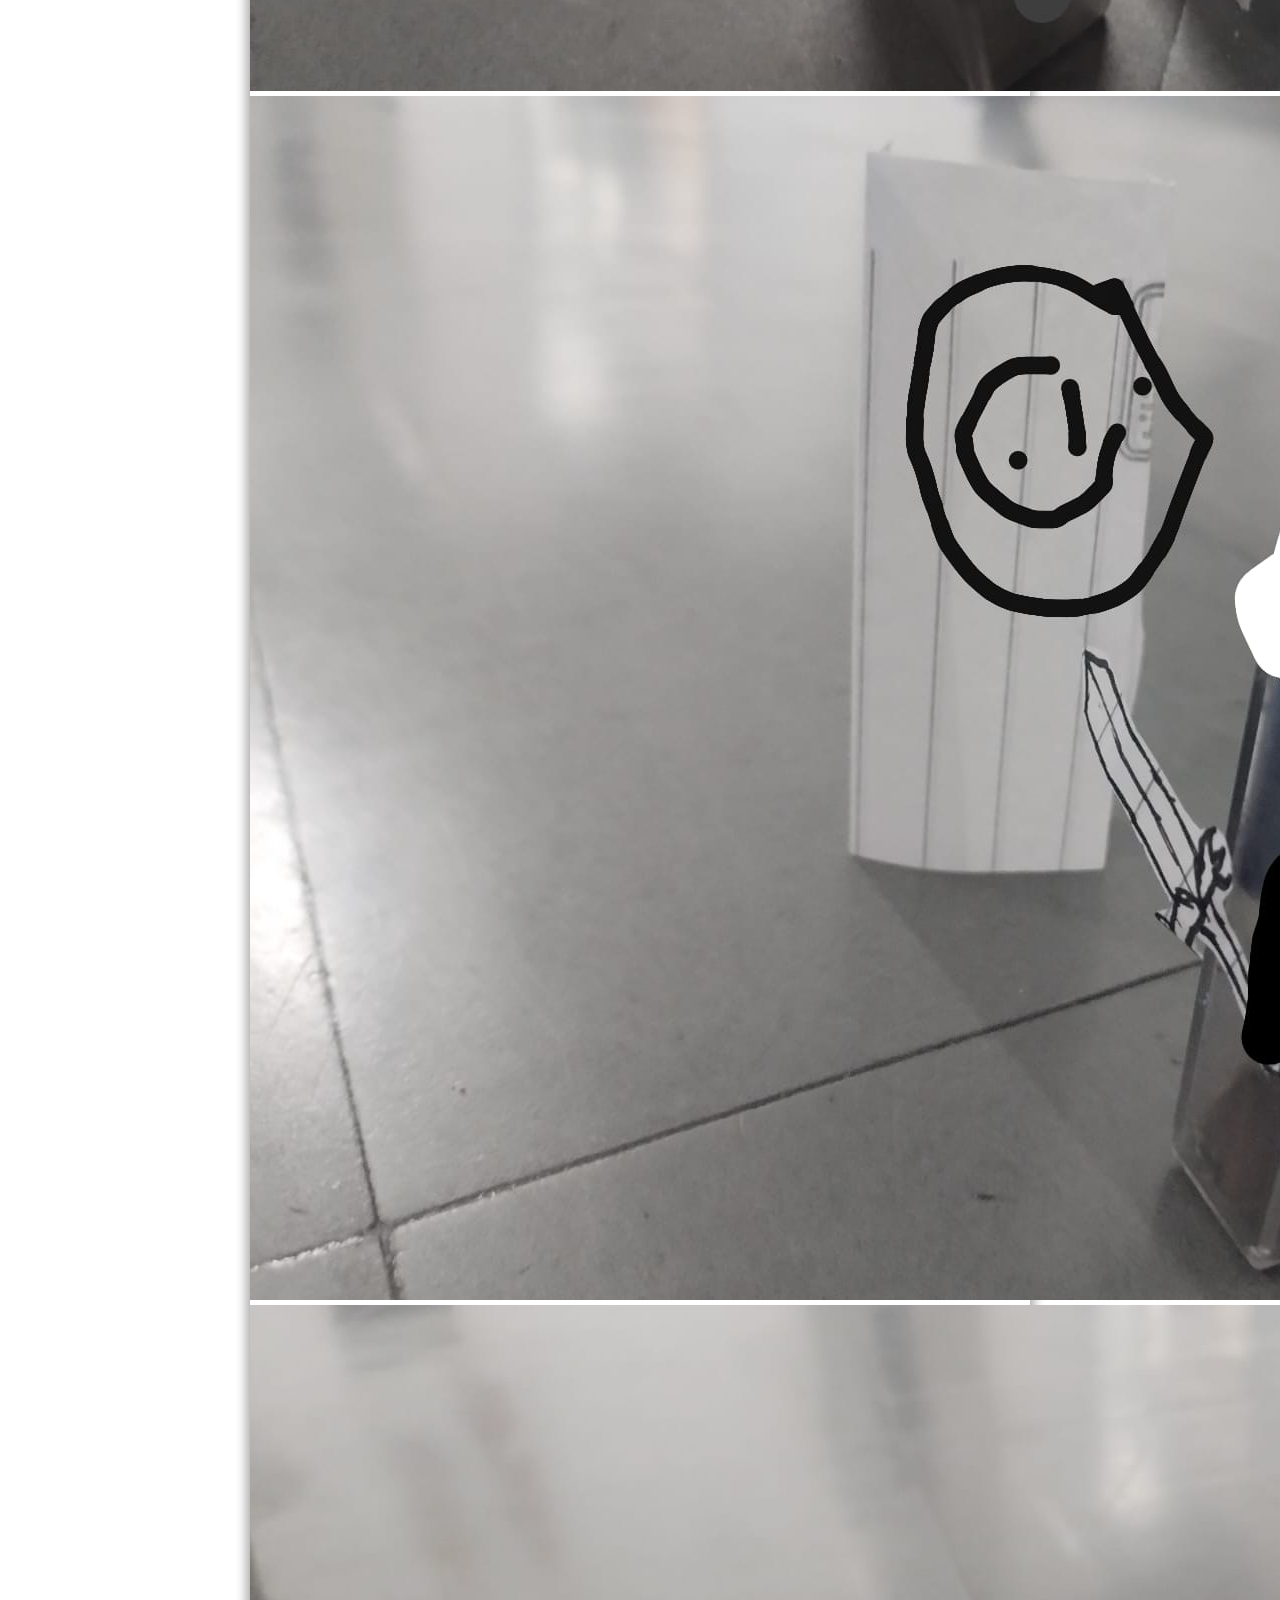
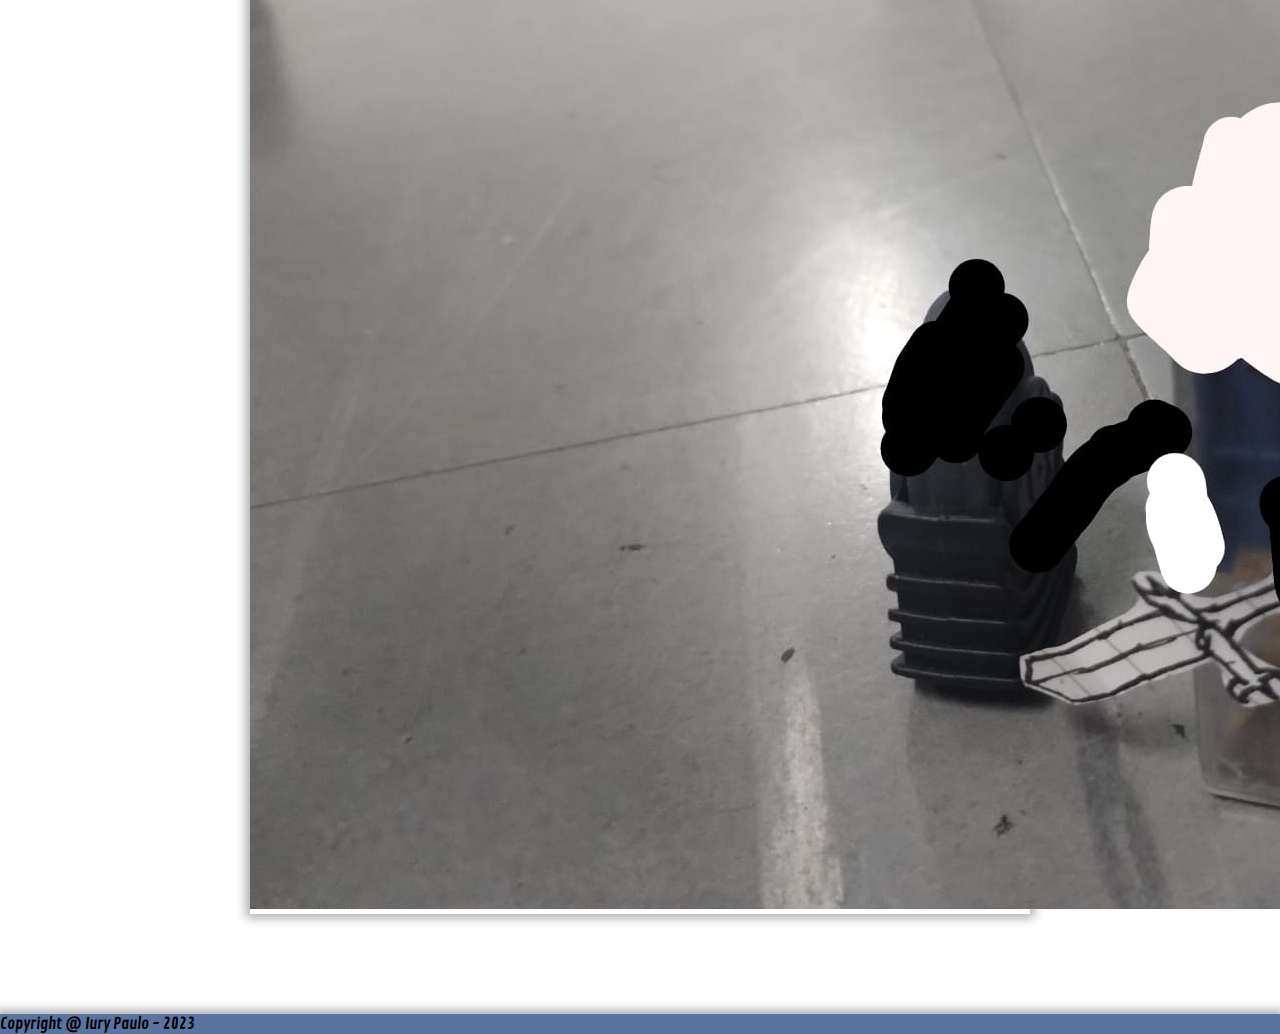
==== commit c6047285: "Update galeria.html" ====
--- a/galeria.html
+++ b/galeria.html
@@ -5,7 +5,7 @@
     <meta http-equiv="X-UA-Compatible" content="IE=edge">
     <meta name="viewport" content="width=device-width, initial-scale=1.0">
     <title>Minha Galeria</title>
-    <link rel="stylesheet" href="./galeria/css/style.css">
+    <link rel="stylesheet" href="./css/style.css">
 </head>
 <body>
     <header>
--- a/css/style.css
+++ b/css/style.css
@@ -0,0 +1,201 @@
+@import url('https://fonts.googleapis.com/css2?family=Contrail+One&display=swap');
+
+*{
+    margin: 0 auto;
+    padding: 0;
+    box-sizing: border-box;
+    font-family: 'Contrail One', cursive;
+}
+
+html{
+    scroll-behavior: smooth;
+}
+
+header{
+    background-color: #58749F;
+    width: 100%;
+    box-shadow: 0px 0px 10px 4px rgba(0,0,0,0.33);
+}
+
+#logo{
+    display: flex;
+    align-content: flex-end;
+}
+
+#menu-h ul{
+    max-width: 1050px;
+    list-style: none;
+    padding: 0;
+    background-color: #58749F;
+}
+
+#menu-h ul li{
+    display: inline;
+}
+
+#menu-h ul li a{
+    color: #fff;
+    padding: 30px;
+    display: inline-block;
+    text-decoration: none;
+    font-size: 20px;
+    transition: background .4s;
+}
+
+#menu-h ul li a:hover{
+    background-color: #FDDB00;
+}
+
+main{
+    padding-top: 125px;
+    margin-top: 100px;
+    margin-bottom: 100px;
+    margin-left: 250px;
+    margin-right: 250px;
+    background-color: #fff;
+    box-shadow: 0px 0px 10px 4px rgba(0,0,0,0.33);
+}
+
+#boasvindas{
+    font-size: 50px;
+    text-align: center;
+    padding-bottom: 20px;
+}
+
+#estatua{
+    border-radius: 250px;
+    display: flex;
+    align-items: center;
+    padding-bottom: 20px;
+}
+
+#intro{
+    font-size: 24px;
+    text-align: center;
+    margin-left: 256px;
+    margin-right: 256px;
+    padding-bottom: 100px;
+}
+
+#resumoDeZeus{
+    margin: 100px;
+}
+
+#resumoDeZeus #titulo1{
+    font-display: left;
+}
+
+#resumoDeZeus ul li{
+    padding: 12px;
+    font-size: 24px;
+    list-style: none;
+}
+
+#quemFoiZeus{
+    margin: 100px;
+}
+
+#quemFoiZeus #titulo2{
+    font-display: left;
+}
+
+#quemFoiZeus p{
+    padding: 12px;
+    font-size: 24px;
+}
+
+#personalidade{
+    margin: 100px;
+}
+
+#personalidade #titulo3{
+    font-display: left;
+}
+
+#personalidade p{
+    padding: 12px;
+    font-size: 24px;
+}
+
+#zeusEmDEJ{
+    margin: 100px;
+}
+
+#zeusEmDEJ #titulo4{
+    font-display: left;
+}
+
+#zeusEmDEJ p{
+    padding: 12px;
+    font-size: 24px;
+}
+
+#CDZ{
+    display: flex;
+    align-items: center;
+    box-shadow: 0px 0px 10px 4px rgba(0,0,0,0.33);
+}
+
+#GOW{
+    display: flex;
+    align-items: center;
+    box-shadow: 0px 0px 10px 4px rgba(0,0,0,0.33);
+}
+
+#Disney{
+    display: flex;
+    align-items: center;
+    box-shadow: 0px 0px 10px 4px rgba(0,0,0,0.33);
+}
+
+#recomendacoes{
+    margin: 100px;
+}
+
+#recomendacoes #titulo5{
+    font-display: left;
+}
+
+#recomendacoes h2{
+    padding: 12px;
+    font-size: 24px;
+}
+
+#recomendacoes ul li{
+    padding: 12px;
+    font-size: 24px;
+    list-style: none;
+}
+
+#sobreMim{
+    margin-top: 100px;
+    margin-bottom: 100px;
+    margin-left: 250px;
+    margin-right: 250px;
+    background-color: rgb(202, 202, 202);
+    box-shadow: 0px 0px 10px 4px rgba(0,0,0,0.33);
+}
+
+#sobreMim #titulo6{
+    font-display: left;
+    padding: 32px;
+}
+
+#sobreMim p{
+    padding: 32px;
+    font-size: 24px;
+    padding-bottom: 75px;
+}
+
+footer{
+    background-color: #58749F;
+    width: 100%;
+    box-shadow: 0px 0px 10px 4px rgba(0,0,0,0.33);
+}
+
+footer p#creditos{
+    padding: 32px;
+    text-align: center;
+    font-size: large;
+    color: #fff;
+}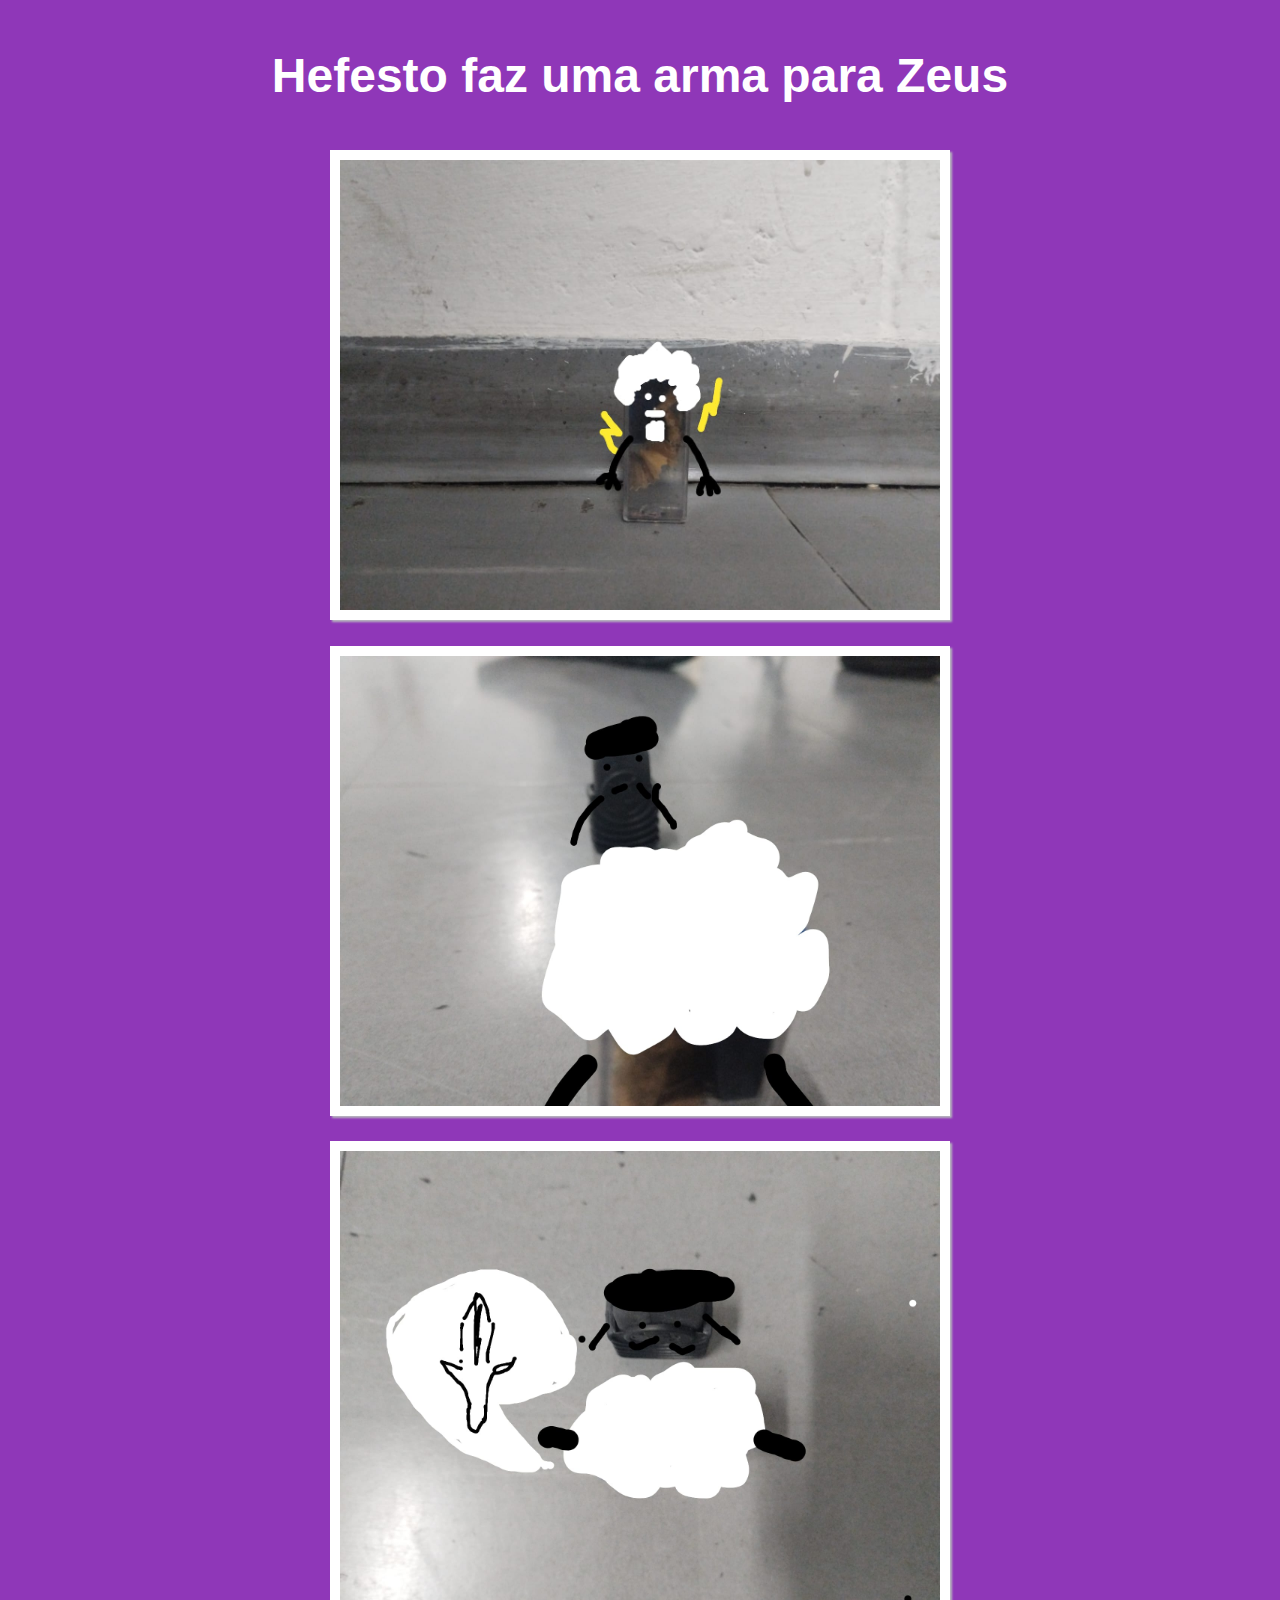
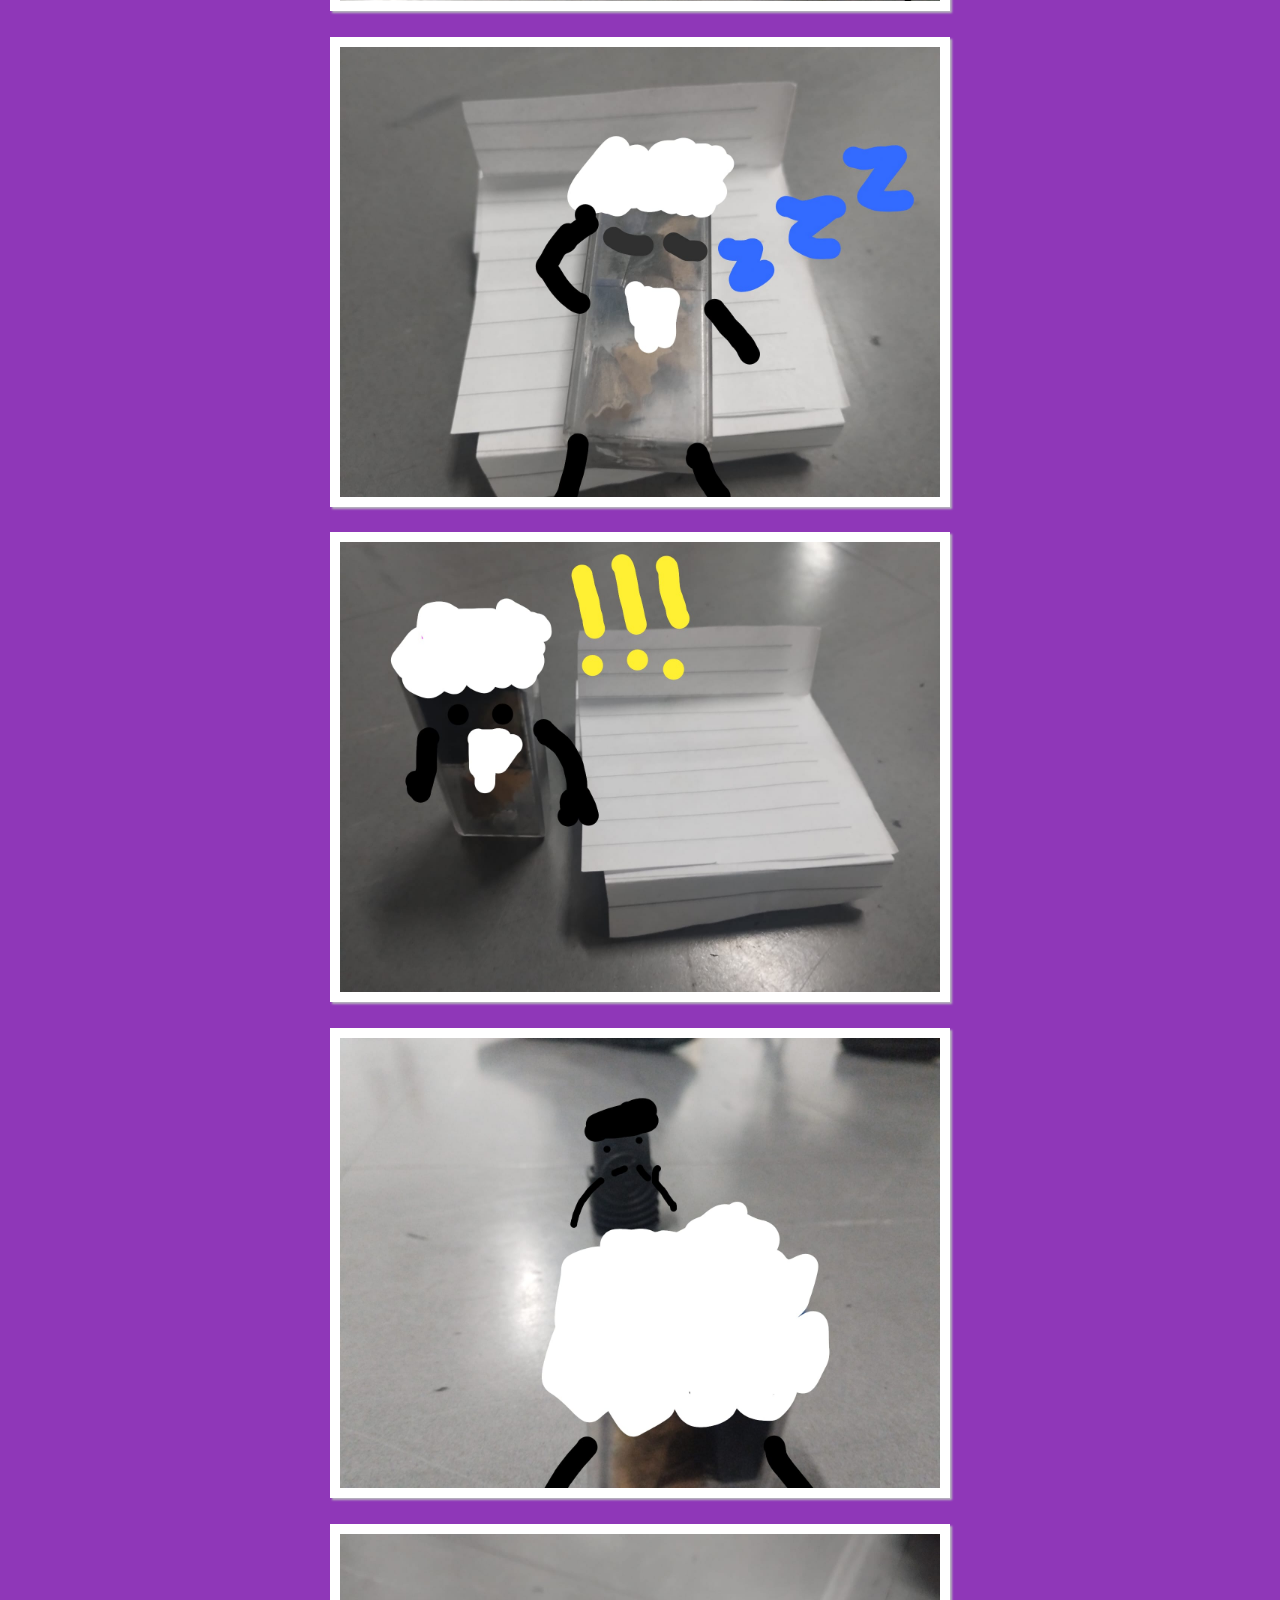
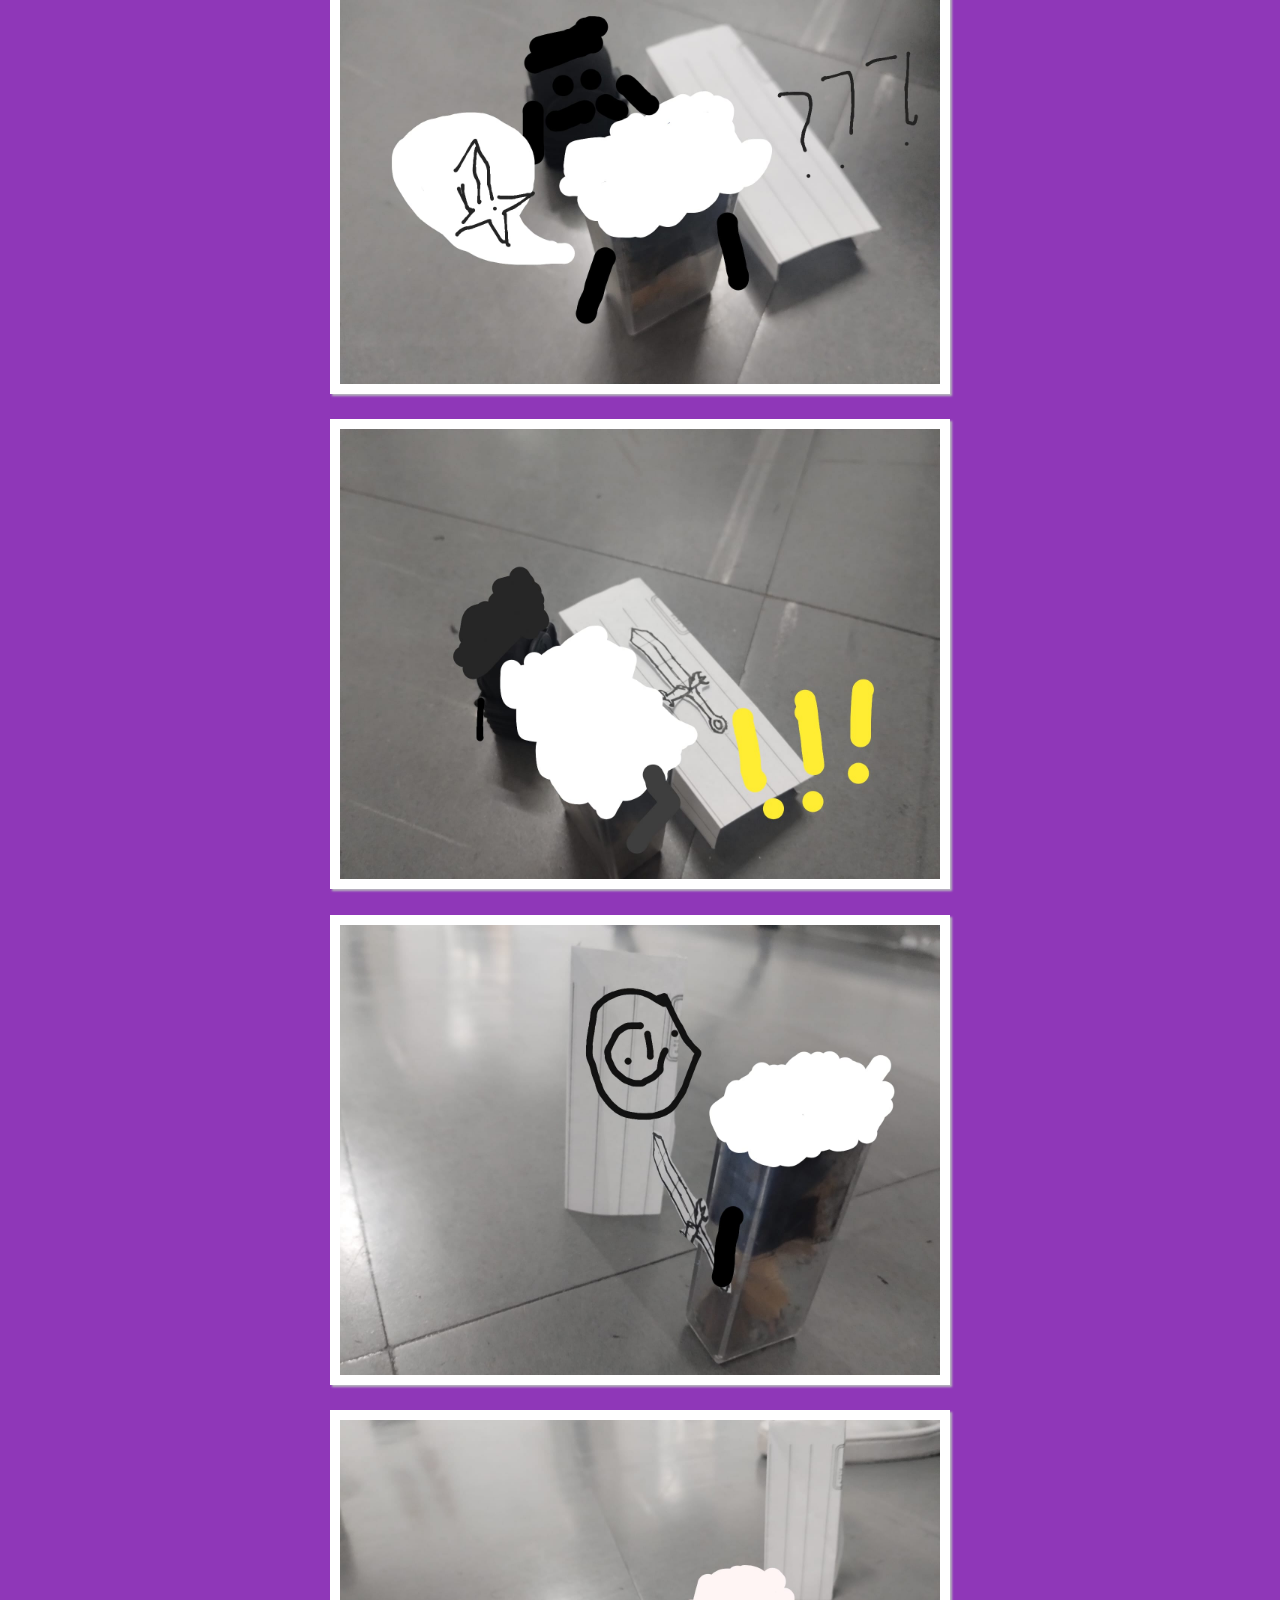
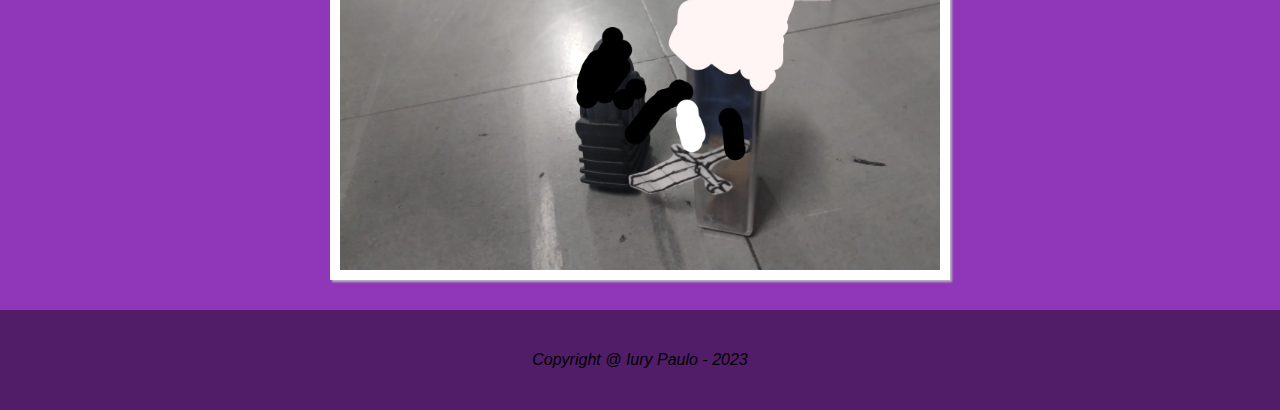
==== commit b12e219c: "Update galeria.html" ====
--- a/galeria.html
+++ b/galeria.html
@@ -5,7 +5,7 @@
     <meta http-equiv="X-UA-Compatible" content="IE=edge">
     <meta name="viewport" content="width=device-width, initial-scale=1.0">
     <title>Minha Galeria</title>
-    <link rel="stylesheet" href="./css/style.css">
+    <link rel="stylesheet" href="./css/galeria.css">
 </head>
 <body>
     <header>
@@ -13,35 +13,35 @@
     </header>
     <main id="conteiner-galeria">
         <!--imagens-->
-        <a href="./imagens/zeusParado.jpg" class="item-galeria">
-            <img src="./imagens/zeusParado.jpg" alt="Figura representando zeus parada">
+        <a href="imagens/zeusParado.jpg" class="item-galeria">
+            <img src="imagens/zeusParado.jpg" alt="Figura representando zeus parada">
         </a>
-        <a href="./imagens/zeusIndoMandarProposta.jpg" class="item-galeria">
-            <img src="./imagens/zeusIndoMandarProposta.jpg" alt="Figura representando zeus indo até outra figura representando hefesto">
+        <a href="imagens/zeusIndoMandarProposta.jpg" class="item-galeria">
+            <img src="imagens/zeusIndoMandarProposta.jpg" alt="Figura representando zeus indo até outra figura representando hefesto">
         </a>
-        <a href="./imagens/zeusMandandoProposta.jpg" class="item-galeria">
-            <img src="./imagens/zeusMandandoProposta.jpg" alt="Figura representando zeus mandando uma proposta de fazer uma arma para figura representando hefesto">
+        <a href="imagens/zeusMandandoProposta.jpg" class="item-galeria">
+            <img src="imagens/zeusMandandoProposta.jpg" alt="Figura representando zeus mandando uma proposta de fazer uma arma para figura representando hefesto">
         </a>
-        <a href="./galeria/imagens/zeusDormindo.jpg" class="item-galeria">
-            <img src="./imagens/zeusDormindo.jpg" alt="Figura representando zeus dormindo">
+        <a href="galeria/imagens/zeusDormindo.jpg" class="item-galeria">
+            <img src="imagens/zeusDormindo.jpg" alt="Figura representando zeus dormindo">
         </a>
-        <a href="./galeria/imagens/zeusAcorda.jpg" class="item-galeria">
-            <img src="./imagens/zeusAcorda.jpg" alt="Figura representando zeus acordando">
+        <a href="galeria/imagens/zeusAcorda.jpg" class="item-galeria">
+            <img src="imagens/zeusAcorda.jpg" alt="Figura representando zeus acordando">
         </a>
-        <a href="./imagens/zeusIndoPerguntarSobreAArma.jpg" class="item-galeria">
-            <img src="./imagens/zeusIndoMandarProposta.jpg" alt="Figura representando zeus indo perguntar sobre a arma proposta por ele">
+        <a href="imagens/zeusIndoPerguntarSobreAArma.jpg" class="item-galeria">
+            <img src="imagens/zeusIndoMandarProposta.jpg" alt="Figura representando zeus indo perguntar sobre a arma proposta por ele">
         </a>
-        <a href="./imagens/zeusPerguntandoseTaPronto.jpg" class="item-galeria">
-            <img src="./imagens/zeusPerguntandoseTaPronto.jpg" alt="Figura representando zeus perguntando se a arma está pronta">
+        <a href="imagens/zeusPerguntandoseTaPronto.jpg" class="item-galeria">
+            <img src="imagens/zeusPerguntandoseTaPronto.jpg" alt="Figura representando zeus perguntando se a arma está pronta">
         </a>
-        <a href="./imagens/zeusSurpresoComAArma.jpg" class="item-galeria">
-            <img src="./imagens/zeusSurpresoComAArma.jpg" alt="Figura representando zeus surpresa com a arma que foi feita">
+        <a href="imagens/zeusSurpresoComAArma.jpg" class="item-galeria">
+            <img src="imagens/zeusSurpresoComAArma.jpg" alt="Figura representando zeus surpresa com a arma que foi feita">
         </a>
-        <a href="./imagens/testandoArma.jpg" class="item-galeria">
-            <img src="./imagens/testandoArma.jpg" alt="Figura representando zeus testando a nova arma">
+        <a href="imagens/testandoArma.jpg" class="item-galeria">
+            <img src="imagens/testandoArma.jpg" alt="Figura representando zeus testando a nova arma">
         </a>
-        <a href="./imagens/apertoDeMão.jpg" class="item-galeria">
-            <img src="./imagens/apertoDeMão.jpg" alt="Figura representando zeus dando um aperto de mão com a figura representando hefesto">
+        <a href="imagens/apertoDeMão.jpg" class="item-galeria">
+            <img src="imagens/apertoDeMão.jpg" alt="Figura representando zeus dando um aperto de mão com a figura representando hefesto">
         </a>
     </main>
     <footer>
--- a/css/galeria.css
+++ b/css/galeria.css
@@ -0,0 +1,65 @@
+*{
+    margin: 0;
+    padding: 0;
+    box-sizing: border-box;
+    font-family: Arial, Helvetica, sans-serif;
+}
+
+body {
+    background-color: #8f37b8;
+}
+
+header{
+    height: 150px;
+    display: flex;
+    flex-direction: row;
+    justify-content: center;
+    align-items: center;
+    padding: 50px;
+    
+}
+
+header h1{
+    font-size: 3rem;
+    font-weight: 900;
+    color: white;
+}
+
+#conteiner-galeria{
+    display: flex;
+    flex-wrap: wrap;
+    justify-content: space-evenly;
+    gap: 2vw;
+    padding: 0 1vw;
+    background-color: #8f37b8;
+}
+
+.item-galeria{
+    max-width: 650px;
+    max-height: 470px;
+    border: 10px solid #fff;
+    box-shadow: 2px 2px 2px #b7b7be;
+    transition-duration: 0.3s;
+}
+
+.item-galeria:hover {
+    transform: scale(1.2);
+    filter: grayscale(100%);
+    transition: transform 0.3s linear;
+}
+
+img {
+    width: 600px;
+    height: 450px;
+    flex-grow: 1;
+}
+
+footer {
+    height: 100px;
+    display: flex;
+    justify-content: center;
+    align-items: center;
+    font-style: italic;
+    background-color: #511d69;
+    margin-top: 30px;
+}